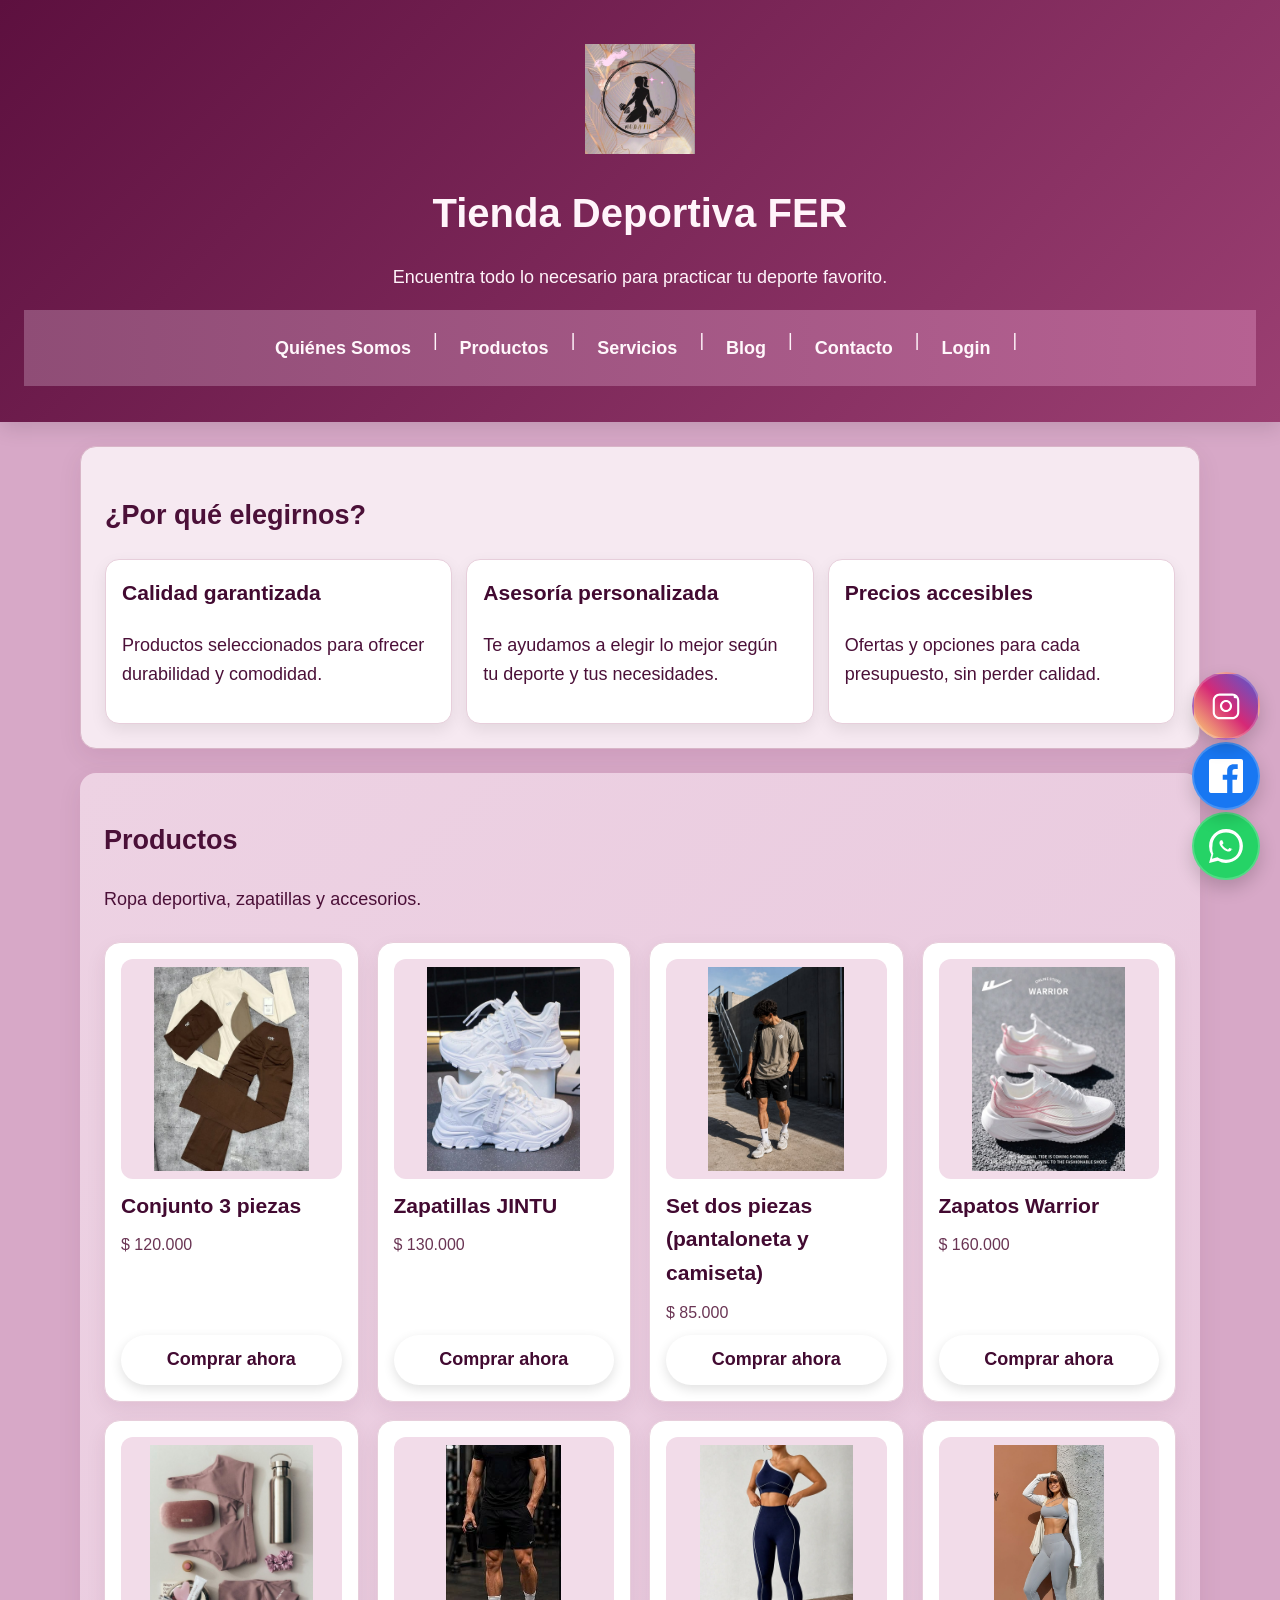
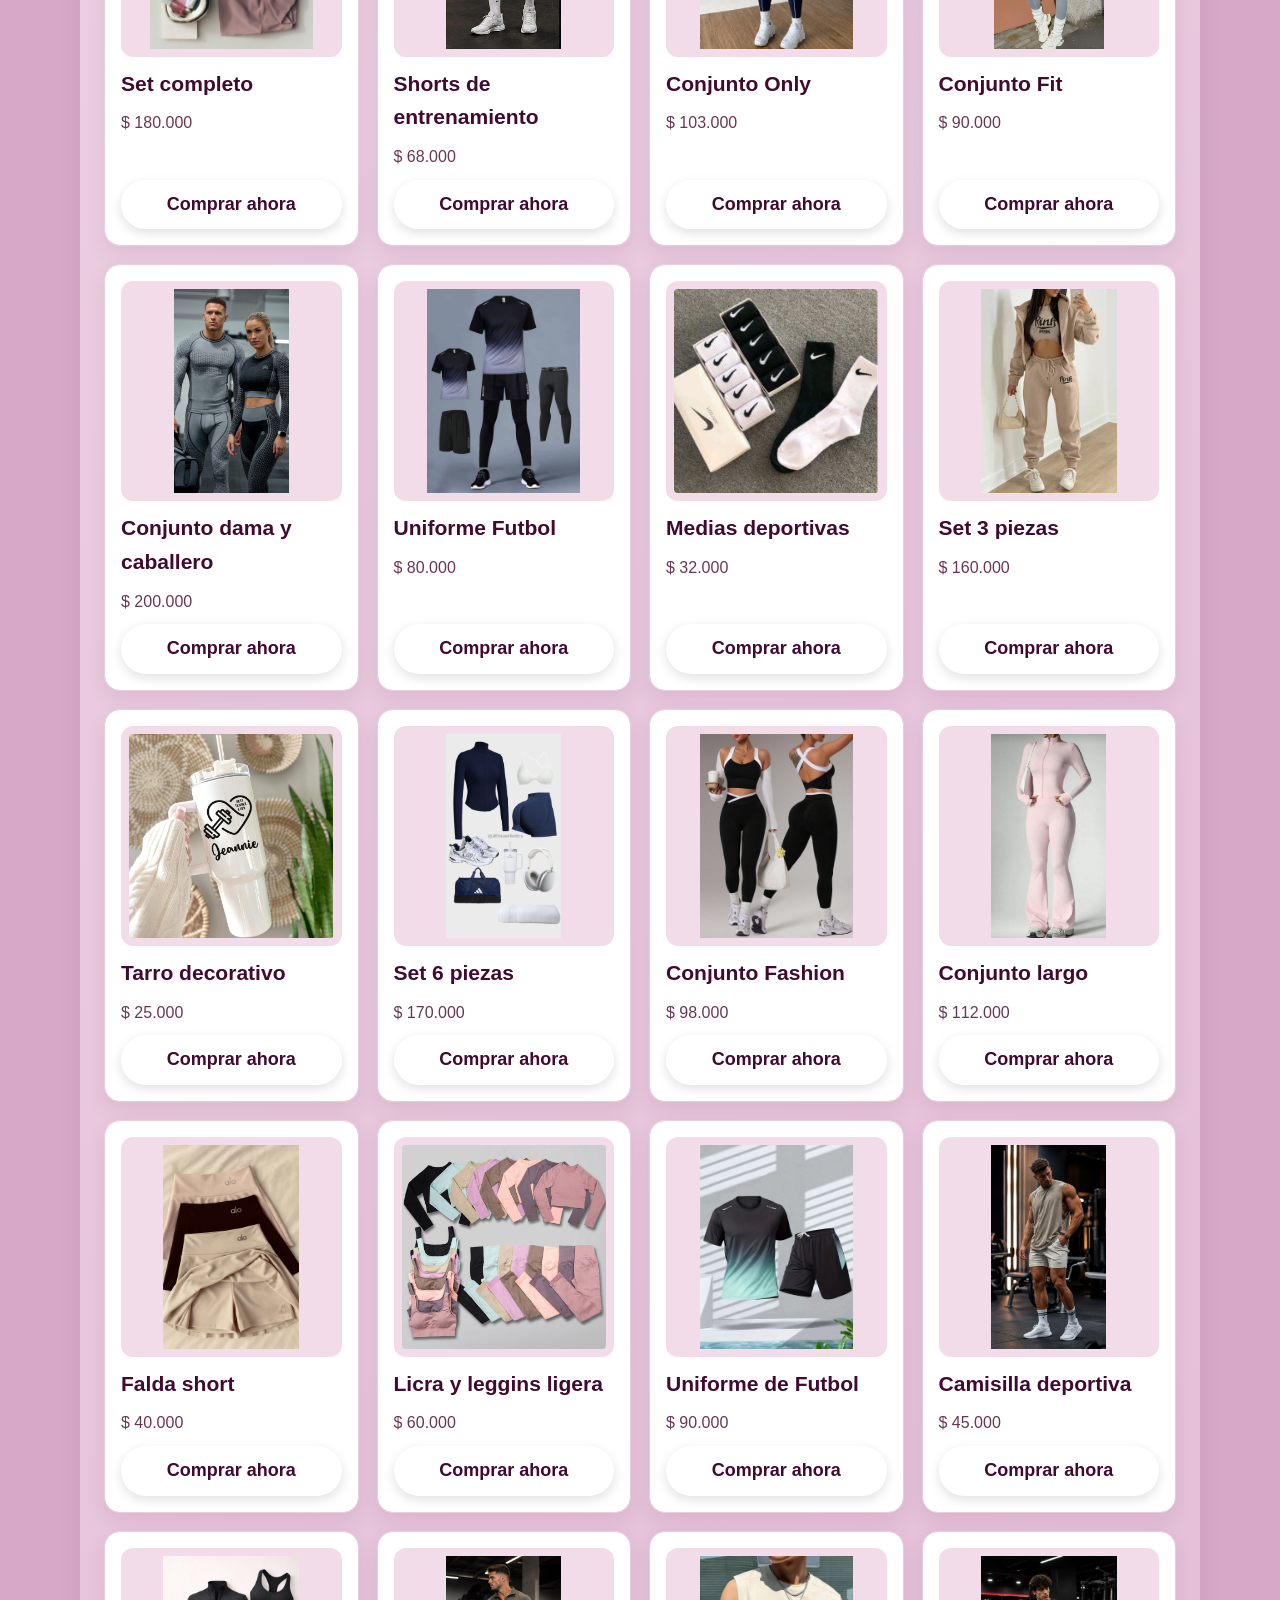
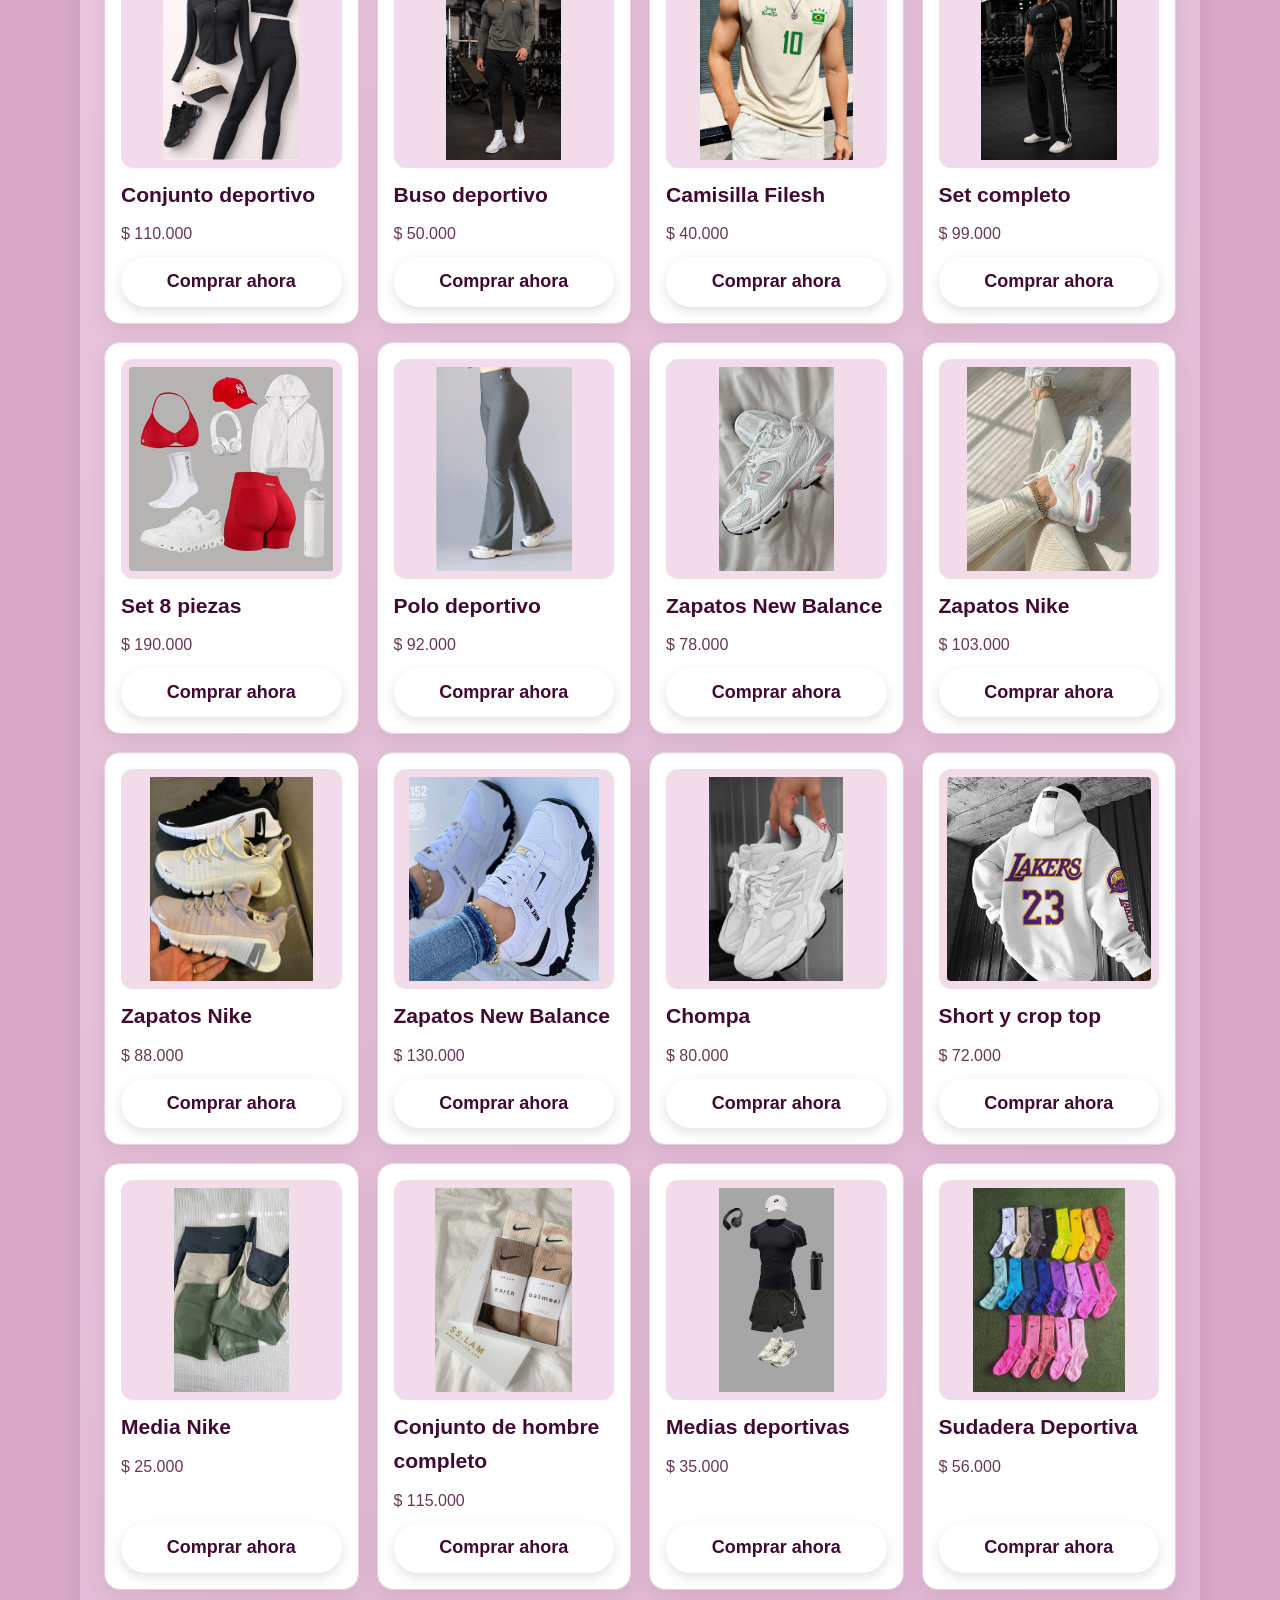
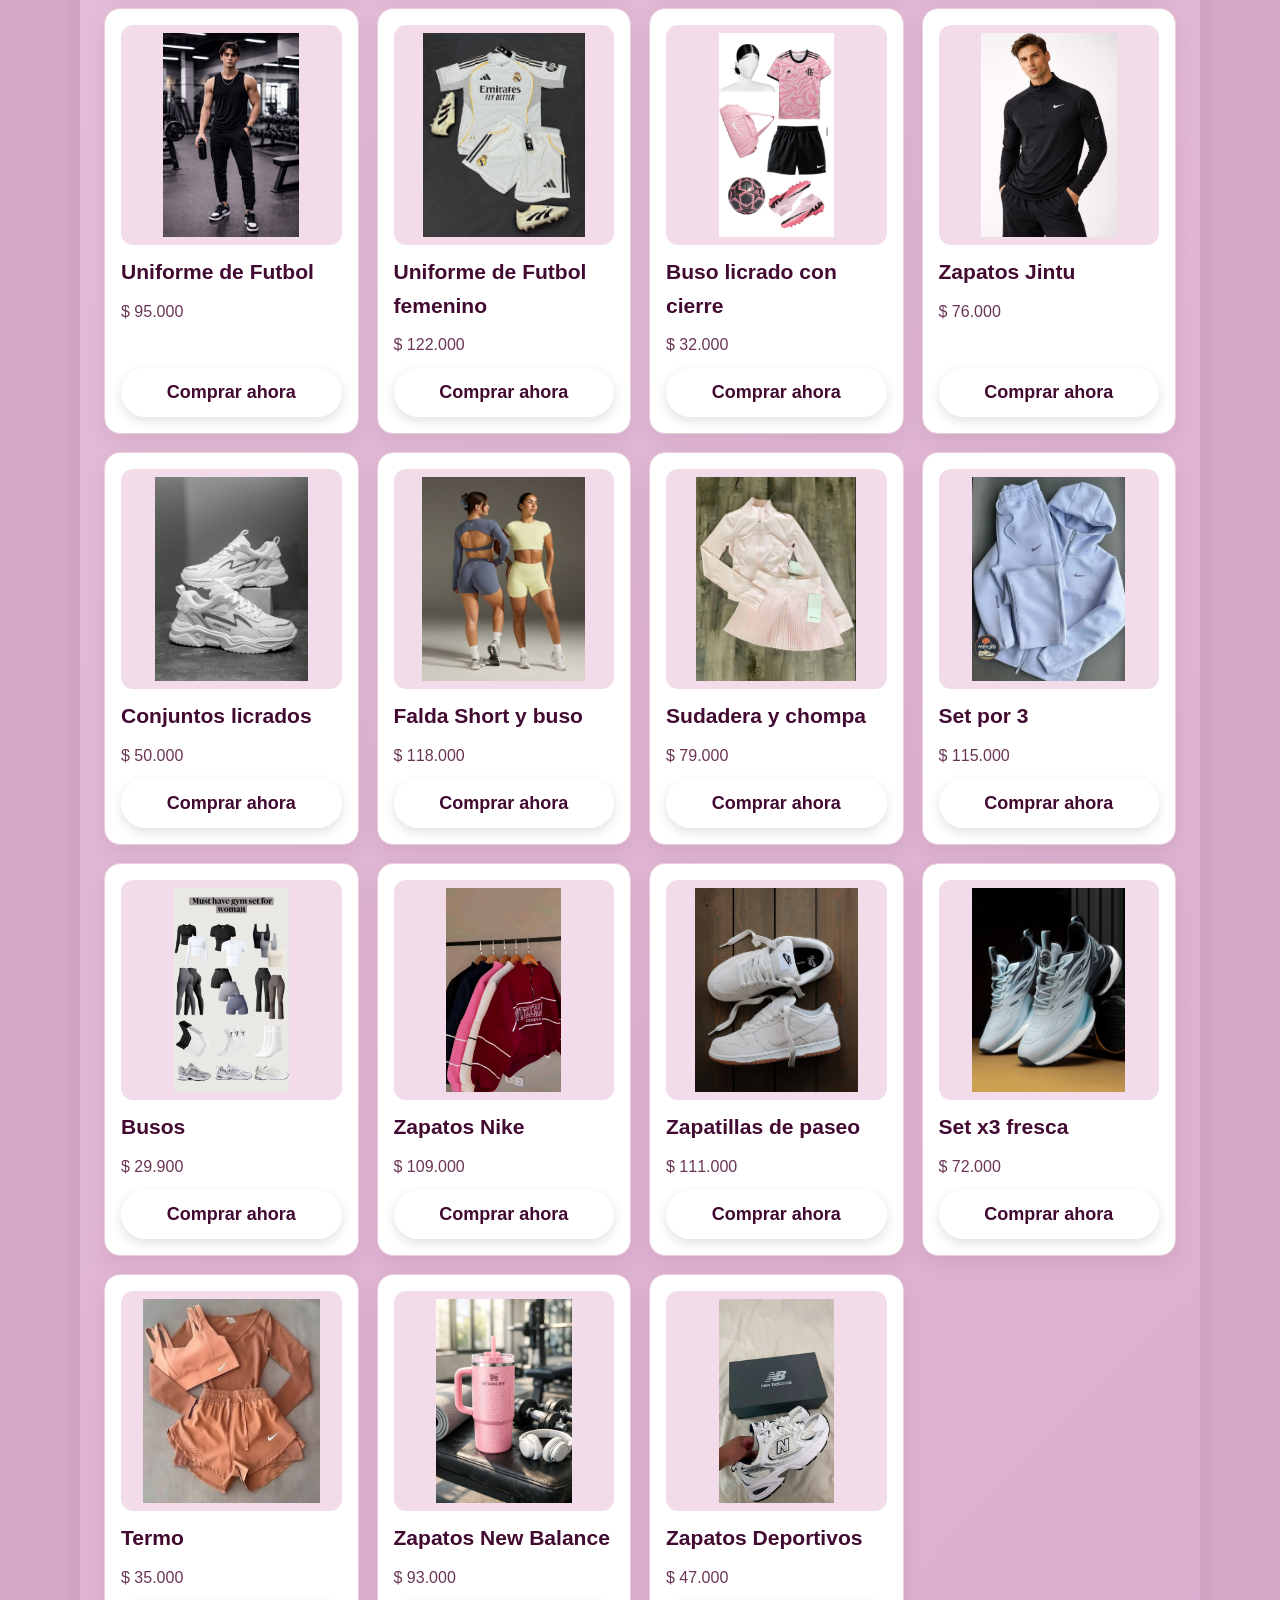
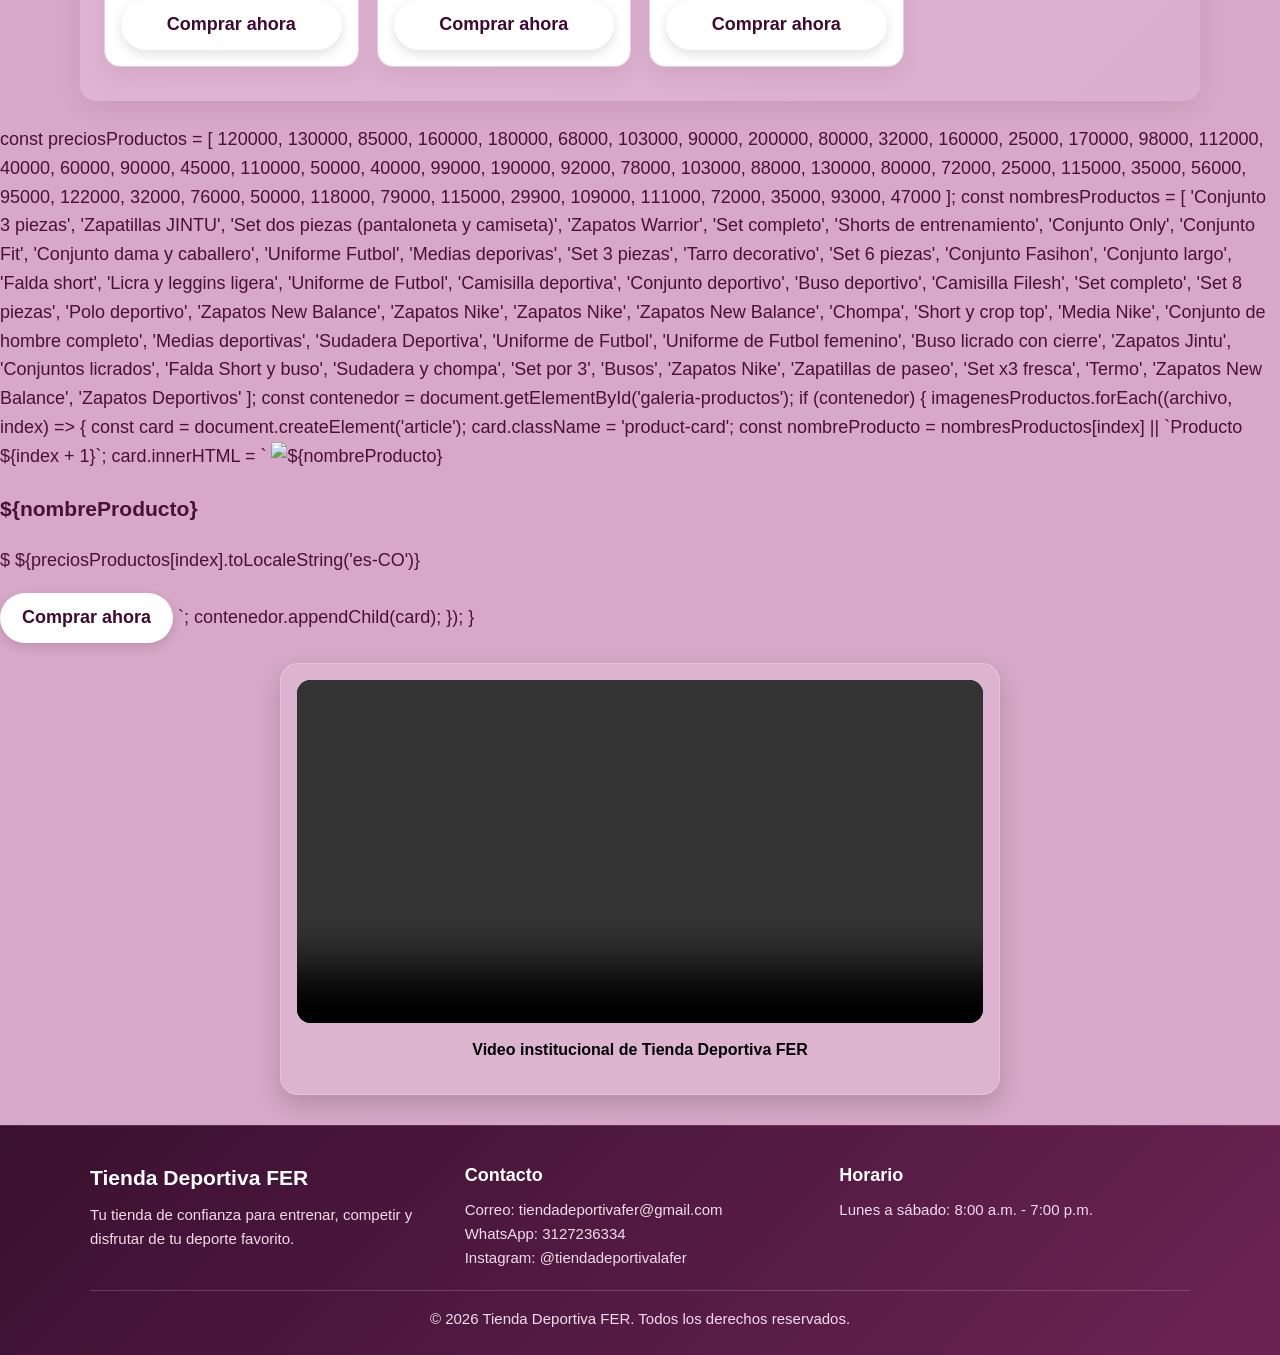
==== index.html @ 34eb8b95 "Update index.html" ====
<!DOCTYPE html>
<html lang="es">

<head>
    <meta charset="UTF-8">
    <meta name="viewport" content="width=device-width, initial-scale=1.0">

    <title>Mi Sitio Web HTML5</title>
<link rel="stylesheet" href="frontend/css/estilos.css">





</head>

<body>


   <header>

<img src="frontend/img/logo.jpeg" alt="Logo Tienda Deportiva FER" class="logo">






    <h1>Tienda Deportiva FER</h1>

    <p>
        Encuentra todo lo necesario para practicar tu deporte favorito.
    </p>


   <nav>

    <a href="quienes-somos.html">Quiénes Somos</a> </li> |
    <a href="productos.html">Productos</a> </li> |
    <a href="servicios.html">Servicios</a> </li>|
    <a href="blog.html">Blog</a></li> |
    <a href="contacto.html">Contacto</a></li> |
    <a href="login.html">Login</a></li> |

   </nav>

   </header>

   <main> 

    

    <section class="benefits-section">
        <h2>¿Por qué elegirnos?</h2>
        <div class="benefits-grid">
            <article class="benefit-card">
                <h3>Calidad garantizada</h3>
                <p>Productos seleccionados para ofrecer durabilidad y comodidad.</p>
            </article>
            <article class="benefit-card">
                <h3>Asesoría personalizada</h3>
                <p>Te ayudamos a elegir lo mejor según tu deporte y tus necesidades.</p>
            </article>
            <article class="benefit-card">
                <h3>Precios accesibles</h3>
                <p>Ofertas y opciones para cada presupuesto, sin perder calidad.</p>
            </article>
        </div>
    </section>
    
    

    <section id="productos">

    <h2>Productos</h2>

    <p>Ropa deportiva, zapatillas y accesorios.</p>
    <div class="galeria-productos" id="galeria-productos"></div>
        <script>
const imagenesProductos = [
    'frontend/img/ima1.jpg',
    'frontend/img/ima2.jpg',
    'frontend/img/ima3.jpg',
    'frontend/img/ima4.jpg',
    'frontend/img/ima5.jpg',
    'frontend/img/ima6.jpg',
    'frontend/img/imag7.jpg',
    'frontend/img/imag8.jpg',
    'frontend/img/imag9.jpg',
    'frontend/img/imag10.jpg',
    'frontend/img/imag11.jpg',
    'frontend/img/imag12.jpg',
    'frontend/img/imag13.jpg',
    'frontend/img/imag14.jpg',
    'frontend/img/Imag15.jpg',
    'frontend/img/imag16.jpg',
    'frontend/img/imag17.jpg',
    'frontend/img/imag18.jpg',
    'frontend/img/imag19.jpg',
    'frontend/img/imag20.jpg',
    'frontend/img/imag21.jpg',
    'frontend/img/imag22.jpg',
    'frontend/img/imag24.jpg',
    'frontend/img/imag25.jpg',
    'frontend/img/imag26.jpg',
    'frontend/img/imag27.jpg',
    'frontend/img/imag28.jpg',
    'frontend/img/imag29.jpg',
    'frontend/img/imag30.jpg',
    'frontend/img/imag31.jpg',
    'frontend/img/imag32.jpg',
    'frontend/img/imag33.jpg',
    'frontend/img/imag34.jpg',
    'frontend/img/imag35.jpg',
    'frontend/img/imag36.jpg',
    'frontend/img/imag37.jpg',
    'frontend/img/imag38.jpg',
    'frontend/img/imag39.jpg',
    'frontend/img/imag40.jpg',
    'frontend/img/imag41.jpg',
    'frontend/img/imag42.jpg',
    'frontend/img/imag43.jpg',
    'frontend/img/imag44.jpg',
    'frontend/img/imag45.jpg',
    'frontend/img/imag46.jpg',
    'frontend/img/imag47.jpg',
    'frontend/img/imag48.jpg',
    'frontend/img/imag49.jpg',
    'frontend/img/imag50.jpg',
    'frontend/img/imag51.jpg',
    'frontend/img/imag52.jpg'
];

const preciosProductos = [
    120000, 130000, 85000, 160000, 180000, 68000,
    103000, 90000, 200000, 80000, 32000, 160000,
    25000, 170000, 98000, 112000, 40000, 60000,
    90000, 45000, 110000, 50000, 40000, 99000,
    190000, 92000, 78000, 103000, 88000, 130000,
    80000, 72000, 25000, 115000, 35000, 56000,
    95000, 122000, 32000, 76000, 50000, 118000,
    79000, 115000, 29900, 109000, 111000, 72000,
    35000, 93000, 47000
];

const nombresProductos = [
    'Conjunto 3 piezas',
    'Zapatillas JINTU',
    'Set dos piezas (pantaloneta y camiseta)',
    'Zapatos Warrior',
    'Set completo',
    'Shorts de entrenamiento',
    'Conjunto Only',
    'Conjunto Fit',
    'Conjunto dama y caballero',
    'Uniforme Futbol',
    'Medias deportivas',
    'Set 3 piezas',
    'Tarro decorativo',
    'Set 6 piezas',
    'Conjunto Fashion',
    'Conjunto largo',
    'Falda short',
    'Licra y leggins ligera',
    'Uniforme de Futbol',
    'Camisilla deportiva',
    'Conjunto deportivo',
    'Buso deportivo',
    'Camisilla Filesh',
    'Set completo',
    'Set 8 piezas',
    'Polo deportivo',
    'Zapatos New Balance',
    'Zapatos Nike',
    'Zapatos Nike',
    'Zapatos New Balance',
    'Chompa',
    'Short y crop top',
    'Media Nike',
    'Conjunto de hombre completo',
    'Medias deportivas',
    'Sudadera Deportiva',
    'Uniforme de Futbol',
    'Uniforme de Futbol femenino',
    'Buso licrado con cierre',
    'Zapatos Jintu',
    'Conjuntos licrados',
    'Falda Short y buso',
    'Sudadera y chompa',
    'Set por 3',
    'Busos',
    'Zapatos Nike',
    'Zapatillas de paseo',
    'Set x3 fresca',
    'Termo',
    'Zapatos New Balance',
    'Zapatos Deportivos'
];

const contenedor = document.getElementById('galeria-productos');

if (contenedor) {
    imagenesProductos.forEach((archivo, index) => {

        const card = document.createElement('article');
        card.className = 'product-card';

        const nombreProducto =
            nombresProductos[index] || `Producto ${index + 1}`;

        card.innerHTML = `
            <img src="${archivo}" alt="${nombreProducto}">
            <h3>${nombreProducto}</h3>
            <p class="precio">
                $ ${preciosProductos[index].toLocaleString('es-CO')}
            </p>
            <a class="btn btn-primary" href="#contacto">
                Comprar ahora
            </a>
        `;

        contenedor.appendChild(card);
    });
}
</script>


</section>





    const preciosProductos = [
        120000, 130000, 85000, 160000, 180000, 68000,
        103000, 90000, 200000, 80000, 32000, 160000,
        25000, 170000, 98000, 112000, 40000, 60000,
        90000, 45000, 110000, 50000, 40000, 99000,
        190000, 92000, 78000, 103000, 88000, 130000,
        80000, 72000, 25000, 115000, 35000, 56000,
        95000, 122000, 32000, 76000, 50000, 118000,
        79000, 115000, 29900, 109000, 111000, 72000,
        35000, 93000, 47000
    ];

    const nombresProductos = [
        'Conjunto 3 piezas',
        'Zapatillas JINTU',
        'Set dos piezas (pantaloneta y camiseta)',
        'Zapatos Warrior',
        'Set completo',
        'Shorts de entrenamiento',
        'Conjunto Only',
        'Conjunto Fit',
        'Conjunto dama y caballero',
        'Uniforme Futbol',
        'Medias deporivas',
        'Set 3 piezas',
        'Tarro decorativo',
        'Set 6 piezas',
        'Conjunto Fasihon',
        'Conjunto largo',
        'Falda short',
        'Licra y leggins ligera',
        'Uniforme de Futbol',
        'Camisilla deportiva',
        'Conjunto deportivo',
        'Buso deportivo',
        'Camisilla Filesh',
        'Set completo',
        'Set 8 piezas',
        'Polo deportivo',
        'Zapatos New Balance',
        'Zapatos Nike',
        'Zapatos Nike',
        'Zapatos New Balance',
        'Chompa',
        'Short y crop top',
        'Media Nike',
        'Conjunto de hombre completo',
        'Medias deportivas',
        'Sudadera Deportiva',
        'Uniforme de Futbol',
        'Uniforme de Futbol femenino',
        'Buso licrado con cierre',
        'Zapatos Jintu',
        'Conjuntos licrados',
        'Falda Short y buso',
        'Sudadera y chompa',
        'Set por 3',
        'Busos',
        'Zapatos Nike',
        'Zapatillas de paseo',
        'Set x3 fresca',
        'Termo',
        'Zapatos New Balance',
        'Zapatos Deportivos'
    ];

    const contenedor = document.getElementById('galeria-productos');

    if (contenedor) {
        imagenesProductos.forEach((archivo, index) => {
            const card = document.createElement('article');
            card.className = 'product-card';
            const nombreProducto = nombresProductos[index] || `Producto ${index + 1}`;

            card.innerHTML = `
                <img src="/frontend/img/${archivo}" alt="${nombreProducto}">
                <h3>${nombreProducto}</h3>
                <p class="precio">$ ${preciosProductos[index].toLocaleString('es-CO')}</p>
                <a class="btn btn-primary" href="#contacto">Comprar ahora</a>
            `;

            contenedor.appendChild(card);
        });
    }
</script>



    <div class="video-container">
        <video controls>
            <source src="/frontend/video.mp4" type="video/mp4">
            Tu navegador no soporta la etiqueta de video.
        </video>
        <p class="video-caption">Video institucional de Tienda Deportiva FER</p>
    </div>



  
</section>

</main>

<footer class="site-footer">
    <div class="footer-content">
        <div>
            <h3>Tienda Deportiva FER</h3>
            <p>Tu tienda de confianza para entrenar, competir y disfrutar de tu deporte favorito.</p>
        </div>
        <div>
            <h4>Contacto</h4>
            <ul>
                <li>Correo: tiendadeportivafer@gmail.com</li>
                <li>WhatsApp: 3127236334</li>
                <li>Instagram: @tiendadeportivalafer</li>
            </ul>
        </div>
        <div>
            <h4>Horario</h4>
            <p>Lunes a sábado: 8:00 a.m. - 7:00 p.m.</p>
        </div>
    </div>
    <div class="footer-bottom">
        <p>© 2026 Tienda Deportiva FER. Todos los derechos reservados.</p>
    </div>
</footer>
<a href="https://wa.me/573127236334" class="whatsapp" target="_blank">
    <img src="/frontend/img/whatsapp.svg" alt="WhatsApp" class="social-icon">
</a>

<a href="https://www.facebook.com/TiendaDeportivaFER" class="facebook" target="_blank">
    <img src="/frontend/img/facebook.svg" alt="Facebook" class="social-icon">
</a>
<a href="https://www.instagram.com/tiendadeportivalafer" class="instagram" target="_blank">
    <img src="/frontend/img/instagram.svg" alt="Instagram" class="social-icon">
</a>
<script src="fernanda.js"></script>
<script src="https://cdn.jsdelivr.net/npm/bootstrap@5.3.8/dist/js/bootstrap.bundle.min.js"></script>
</body>
</html>
---- frontend/css/estilos.css ----
/* Diseño general de la página */

* {
    box-sizing: border-box;
}

body{
    margin:0;
    font-family:"Segoe UI", Tahoma, Geneva, Verdana, sans-serif;
    font-size:18px;
    line-height:1.6;
    background:#d7a8c7;
    color:#4b1038;
}

/* Formularios de acceso y registro */
.container {
    width: min(100% - 32px, 760px);
    margin: 48px auto;
    padding: 32px;
    background: #fff7fb;
    border: 1px solid #e7cedb;
    border-radius: 16px;
    box-shadow: 0 12px 28px rgba(76, 16, 56, 0.14);
}

.container h1 {
    margin: 0 0 24px;
    color: #5d103f;
    text-align: center;
}

.form-row {
    display: grid;
    grid-template-columns: repeat(2, minmax(0, 1fr));
    gap: 20px;
}

.form-group {
    display: flex;
    flex-direction: column;
    gap: 6px;
    margin-bottom: 18px;
}

.form-group label,
.container form > label {
    color: #5d103f;
    font-weight: 600;
}

.form-group input,
.form-group select,
.container form > input {
    width: 100%;
    padding: 11px 13px;
    border: 1px solid #c994b4;
    border-radius: 8px;
    background: #fff;
    color: #4b1038;
    font: inherit;
}

.form-group input:focus,
.form-group select:focus,
.container form > input:focus {
    outline: 3px solid rgba(155, 63, 114, 0.2);
    border-color: #9b3f72;
}

.container button {
    width: 100%;
    margin-top: 4px;
    padding: 12px 18px;
    border: 0;
    border-radius: 8px;
    background: #5d103f;
    color: #fff;
    font: inherit;
    font-weight: 700;
    cursor: pointer;
    transition: background 0.2s ease, transform 0.2s ease;
}

.container button:hover {
    background: #9b3f72;
    transform: translateY(-1px);
}

.container p {
    margin: 18px 0 0;
    text-align: center;
}

.container a {
    color: #7b2857;
    font-weight: 600;
}

.auth-options {
    display: flex;
    align-items: center;
    gap: 8px;
    margin: 4px 0 18px;
}

.auth-options input {
    accent-color: #5d103f;
}

@media (max-width: 600px) {
    .container {
        margin: 24px auto;
        padding: 24px 18px;
    }

    .form-row {
        grid-template-columns: 1fr;
        gap: 0;
    }
}


/* Encabezado principal */

header{
    background:linear-gradient(135deg, #5d103f, #9b3f72);
    color:#fff4fa;
    text-align:center;
    padding:44px 24px 36px;
    box-shadow:0 6px 20px rgba(0,0,0,0.12);
}

.logo {
    width: 110px;
    height: auto;
    display: block;
    margin: 0 auto 15px;
}


/* Título */

header h1{

    font-size:40px;
    margin-bottom:10px;

}


/* Menú de navegación */

nav{
    background:linear-gradient(90deg, #8f4d76, #b66192);
    padding:16px 24px;
    display:flex;
    justify-content:center;
    flex-wrap:wrap;
    gap:10px;
}

nav a{
    color:#fff7fb;
    text-decoration:none;
    padding:8px 12px;
    border-radius:999px;
    font-size:18px;
    font-weight:600;
    transition:background 0.2s ease, color 0.2s ease;
}

nav a:hover{
    background:rgba(255,255,255,0.16);
    color:#ffdce9;
}

/* Galería de productos */
.galeria-productos {
    display: grid;
    grid-template-columns: repeat(auto-fit, minmax(220px, 1fr));
    gap: 18px;
    padding: 10px 0;
}

.productos-carousel-section {
    padding: 10px 0 0;
}

.carousel-controls {
    display: flex;
    align-items: center;
    gap: 12px;
}

.carousel-viewport {
    overflow: hidden;
    flex: 1;
    border-radius: 16px;
}

.carousel-track {
    display: flex;
    transition: transform 0.4s ease;
}

.carousel-btn {
    border: none;
    background: linear-gradient(135deg, #5d103f, #9b3f72);
    color: #fff;
    width: 44px;
    height: 44px;
    border-radius: 50%;
    font-size: 22px;
    cursor: pointer;
    box-shadow: 0 6px 16px rgba(0, 0, 0, 0.12);
}

.carousel-btn:hover {
    transform: scale(1.03);
}

.carousel-dots {
    display: flex;
    justify-content: center;
    gap: 8px;
    margin-top: 12px;
}

.dot {
    width: 11px;
    height: 11px;
    border-radius: 50%;
    background: #d2a4bf;
    border: none;
    cursor: pointer;
    padding: 0;
}

.dot.active {
    background: #5d103f;
}

.product-card {
    background: #fff;
    border: 1px solid #e7cedb;
    border-radius: 16px;
    padding: 16px;
    box-shadow: 0 8px 20px rgba(76, 16, 56, 0.08);
    display: flex;
    flex-direction: column;
    gap: 10px;
    min-width: 100%;
}

.product-card img {
    width: 100%;
    height: 220px;
    object-fit: contain;
    object-position: center;
    border-radius: 12px;
    background-color: #f2dce9;
    padding: 8px;
}

.product-card h3 {
    margin: 0;
    color: #420a31;
}

.product-card p {
    margin: 0;
    color: #6a3554;
    font-size: 16px;
}

.product-card .btn {
    width: 100%;
    margin-top: auto;
}

.map-section {
    text-align: center;
    padding-top: 8px;
}

.map-wrapper {
    width: 100%;
    max-width: 780px;
    margin: 16px auto 0;
    border-radius: 16px;
    overflow: hidden;
    box-shadow: 0 8px 24px rgba(76, 16, 56, 0.12);
}

.map-frame {
    width: 100%;
    height: 360px;
    border: 0;
    display: block;
}

@media (max-width: 768px) {
    .map-frame {
        height: 280px;
    }
}

/* Secciones */

section{
    background:linear-gradient(135deg, #edd2e3, #dcaecf);
    color:#4b1038;
    margin:24px auto;
    padding:24px;
    border-radius:16px;
    box-shadow:0 8px 24px rgba(76,16,56,0.08);
    max-width:1120px;
}

.hero {
    display: grid;
    grid-template-columns: 1.2fr 0.8fr;
    gap: 20px;
    align-items: center;
    background: linear-gradient(135deg, #5b103d, #a43f74);
    color: #fff;
    padding: 32px;
    border-radius: 20px;
    box-shadow: 0 12px 30px rgba(0,0,0,0.16);
}

.hero-content h2 {
    color: #fff;
    margin-top: 0;
    font-size: 32px;
}

.hero-badge {
    display: inline-block;
    background: rgba(255,255,255,0.2);
    padding: 6px 12px;
    border-radius: 999px;
    font-size: 14px;
    margin-bottom: 8px;
}

.hero-actions {
    display: flex;
    gap: 12px;
    flex-wrap: wrap;
    margin-top: 16px;
}

.btn {
    display: inline-flex;
    align-items: center;
    justify-content: center;
    gap: 10px;
    padding: 14px 22px;
    min-width: 170px;
    border-radius: 999px;
    text-decoration: none;
    font-weight: bold;
    font-size: 18px;
    line-height: 1.2;
    box-shadow: 0 4px 12px rgba(0,0,0,0.12);
    transition: transform 0.2s ease, box-shadow 0.2s ease;
}

.btn:hover {
    transform: translateY(-2px);
    box-shadow: 0 6px 16px rgba(0,0,0,0.16);
}

.btn-icon {
    display: inline-flex;
    align-items: center;
    justify-content: center;
}

.btn-primary {
    background: #fff;
    color: #420a31;
}

.btn-secondary {
    background: transparent;
    color: #fff;
    border: 1px solid #fff;
}

.hero-panel {
    background: rgba(255,255,255,0.14);
    border-radius: 16px;
    padding: 14px;
    backdrop-filter: blur(4px);
}

.hero-panel img {
    width: 100%;
    height: 220px;
    object-fit: cover;
    border-radius: 12px;
}

.hero-panel-info {
    margin-top: 10px;
}

.benefits-section {
    background: #f6e9f1;
    border: 1px solid #d8b5c7;
}

.benefits-grid {
    display: grid;
    grid-template-columns: repeat(auto-fit, minmax(200px, 1fr));
    gap: 14px;
    margin-top: 14px;
}

.benefit-card {
    background: #fff;
    padding: 16px;
    border-radius: 14px;
    box-shadow: 0 6px 16px rgba(0,0,0,0.08);
    border: 1px solid #e7cedb;
}

.benefit-card h3 {
    margin-top: 0;
    color: #420a31;
}

.paginas-individuales {
    background: #f5e7ef;
    border: 1px solid #d9b8cc;
}

.paginas-grid {
    display: grid;
    grid-template-columns: repeat(auto-fit, minmax(180px, 1fr));
    gap: 14px;
    margin-top: 16px;
}

.page-card {
    display: block;
    padding: 16px;
    text-align: center;
    background: linear-gradient(135deg, #420a31, #6f144d);
    color: #ffffff;
    text-decoration: none;
    border-radius: 12px;
    font-weight: bold;
    box-shadow: 0 6px 14px rgba(0,0,0,0.12);
    transition: transform 0.2s ease, box-shadow 0.2s ease;
}

.page-card:hover {
    background: linear-gradient(135deg, #5f0f3f, #8a235e);
    transform: translateY(-2px);
    box-shadow: 0 8px 18px rgba(0,0,0,0.16);
}

section#blog p {
    text-align: center;
    white-space: pre-wrap;
}

.video-container {
    width: 100%;
    max-width: 720px;
    margin: 20px auto 0;
    padding: 16px;
    background: rgba(255, 255, 255, 0.14);
    border: 1px solid rgba(255, 255, 255, 0.2);
    border-radius: 18px;
    box-shadow: 0 10px 24px rgba(0, 0, 0, 0.16);
}

.video-container video {
    width: 100%;
    max-height: 420px;
    height: auto;
    display: block;
    border-radius: 14px;
    background-color: #000;
    object-fit: contain;
}

.video-caption {
    margin-top: 14px;
    color: #010306;
    font-size: 16px;
    text-align: center;
    font-weight: 600;
}

h2{

    color:#4b1038;

}

.site-footer {
    background: linear-gradient(135deg, #3a1030, #6b2454);
    color: #f5e7ef;
    padding: 36px 24px 24px;
    margin-top: 30px;
    box-shadow: inset 0 1px 0 rgba(255,255,255,0.12);
}

.footer-content {
    max-width: 1100px;
    margin: 0 auto;
    display: grid;
    grid-template-columns: repeat(auto-fit, minmax(220px, 1fr));
    gap: 24px;
}

.site-footer h3,
.site-footer h4 {
    margin: 0 0 8px;
    color: #ffffff;
}

.site-footer p,
.site-footer li {
    margin: 0;
    font-size: 15px;
    line-height: 1.6;
    color: #f3dce8;
}

.site-footer ul {
    list-style: none;
    padding: 0;
    margin: 0;
}

.footer-bottom {
    max-width: 1100px;
    margin: 20px auto 0;
    padding-top: 16px;
    border-top: 1px solid rgba(255, 255, 255, 0.18);
    text-align: center;
    font-size: 14px;
}
.whatsapp,
.facebook,
.instagram {
    position: fixed;
    right: 20px;
    width: 68px;
    height: 68px;
    border-radius: 50%;
    color: white;
    font-size: 32px;
    display: flex;
    justify-content: center;
    align-items: center;
    text-decoration: none;
    box-shadow: 0 8px 18px rgba(0, 0, 0, 0.18);
    border: 2px solid rgba(255,255,255,0.2);
}

/* WhatsApp */
.whatsapp {
    bottom: 20px;
    background-color: #25D366;
}

/* Facebook */
.facebook {
    bottom: 90px;
    background-color: #1877F2;
}

/* Instagram */
.instagram {
    bottom: 160px;
    background: linear-gradient(45deg, #feda75, #d62976, #4f5bd5);
}

.social-icon {
    width: 34px;
    height: 34px;
    object-fit: contain;
}

.whatsapp:hover,
.facebook:hover,
.instagram:hover {
    transform: scale(1.1);
}
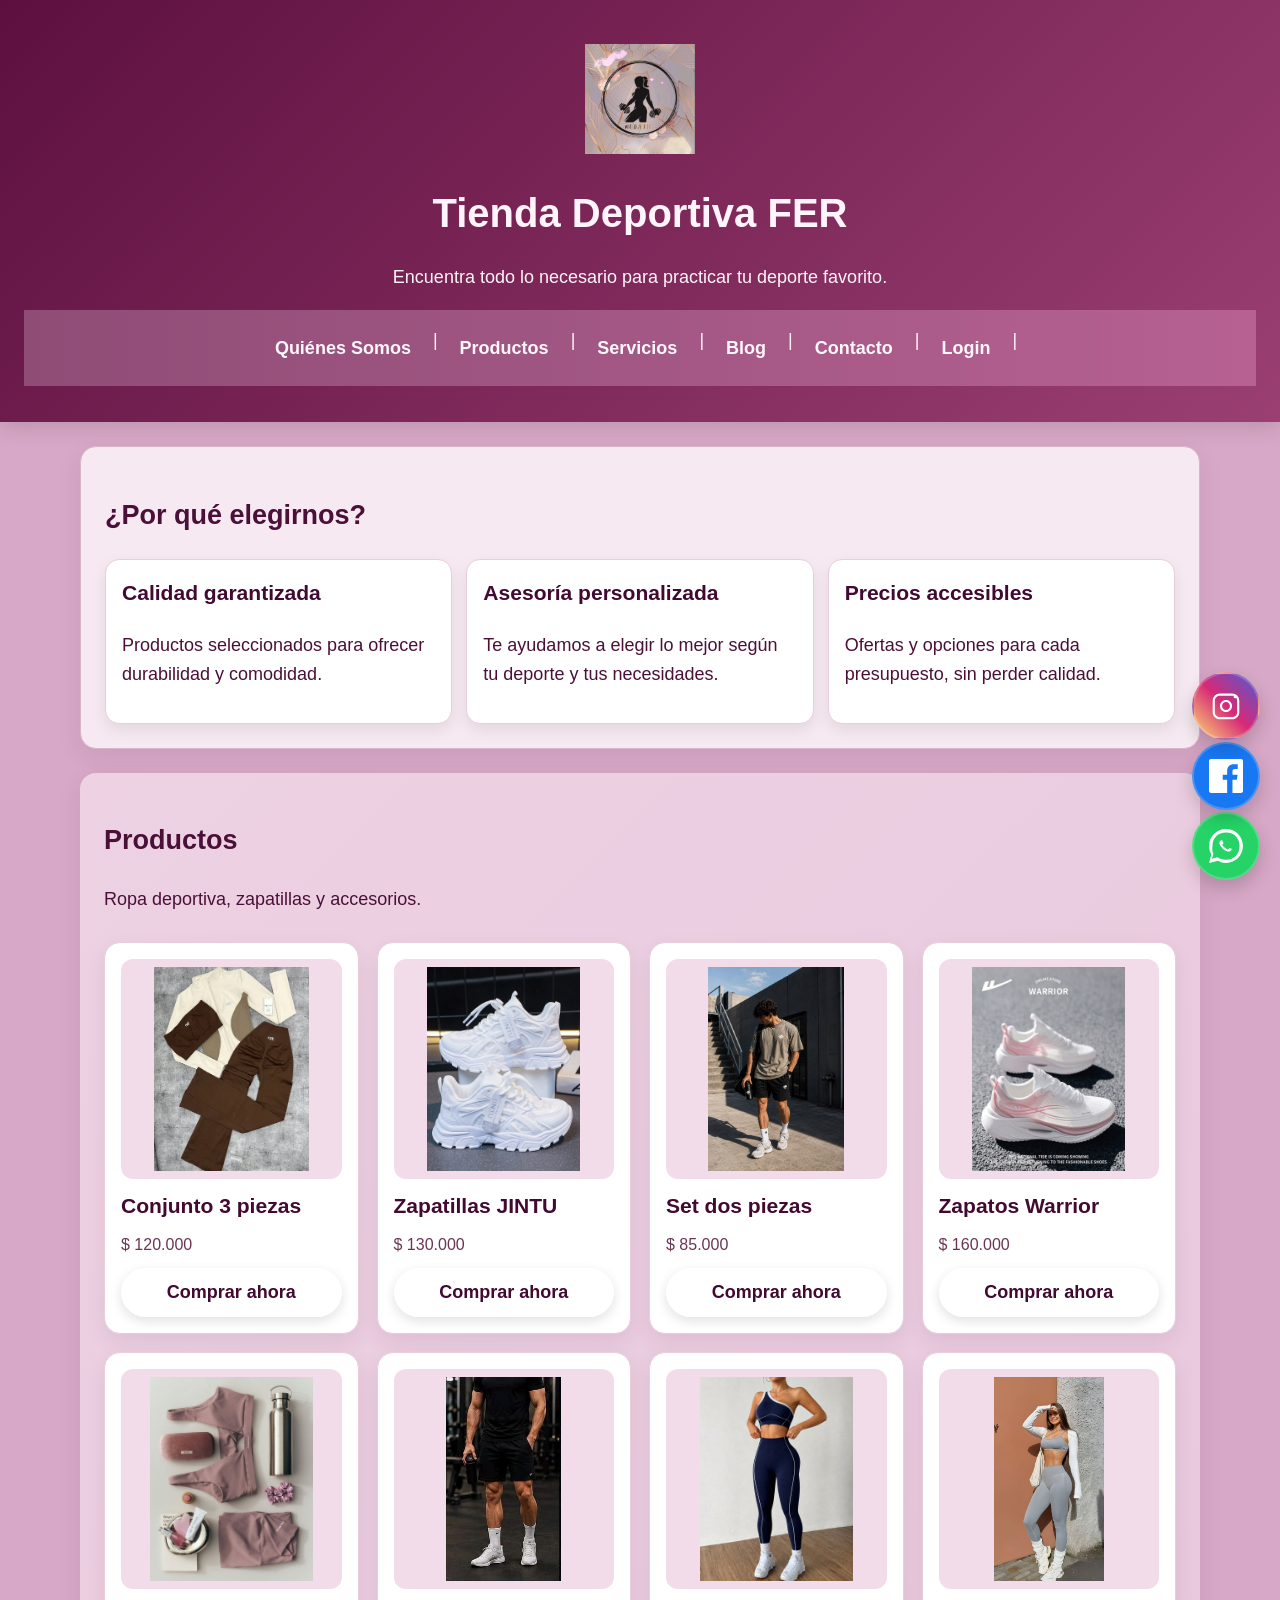
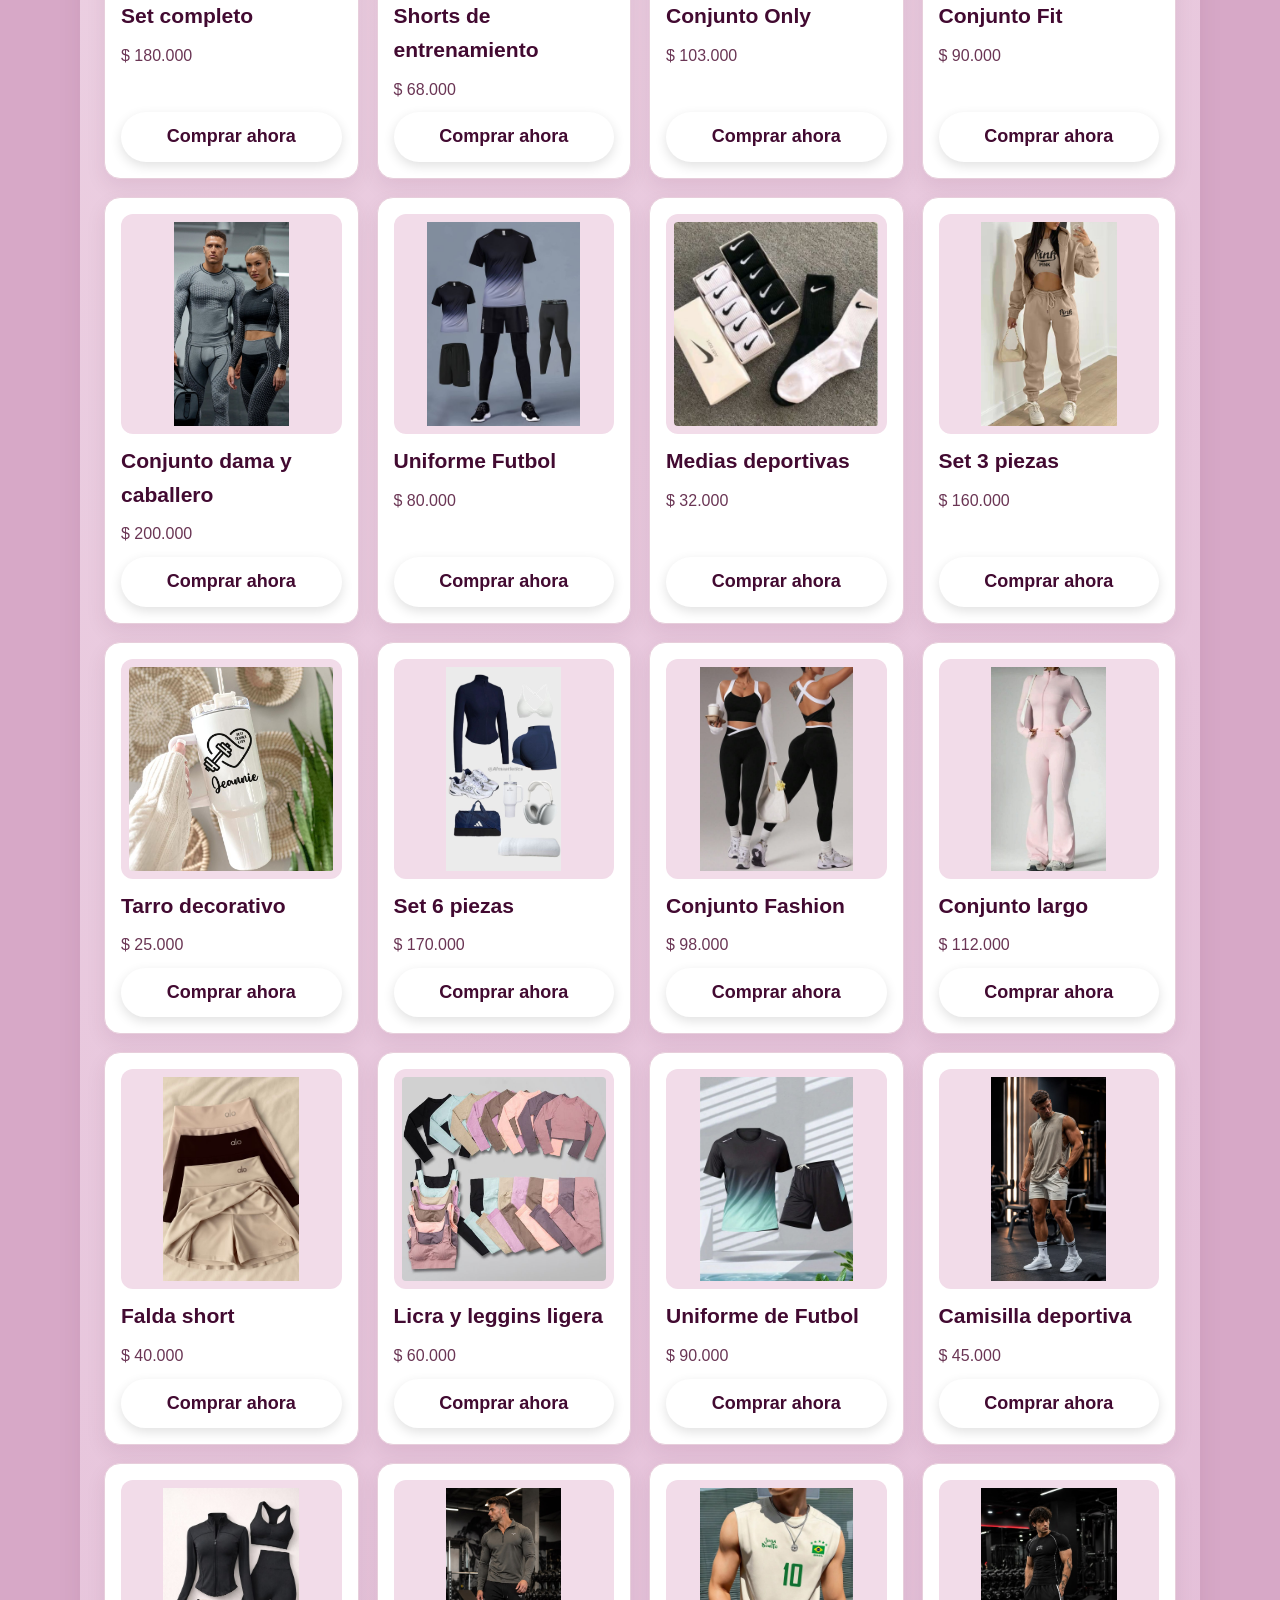
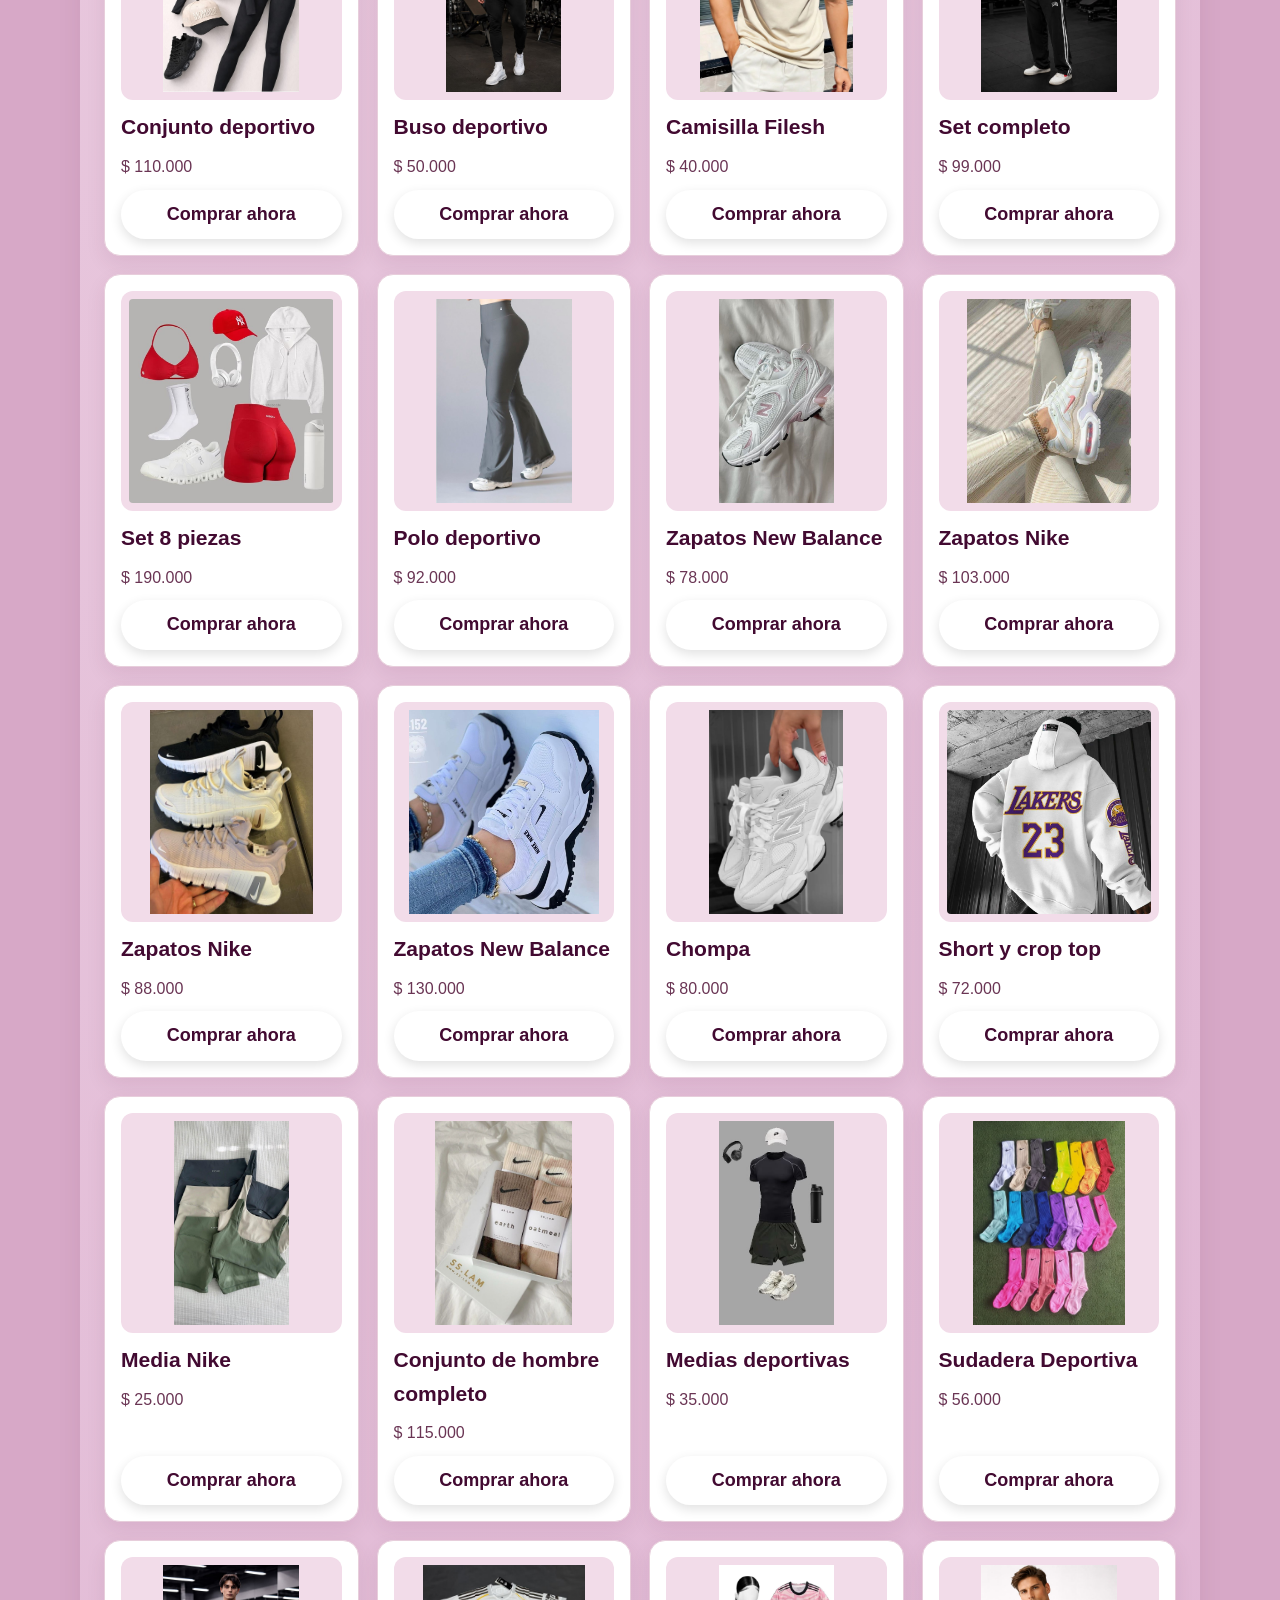
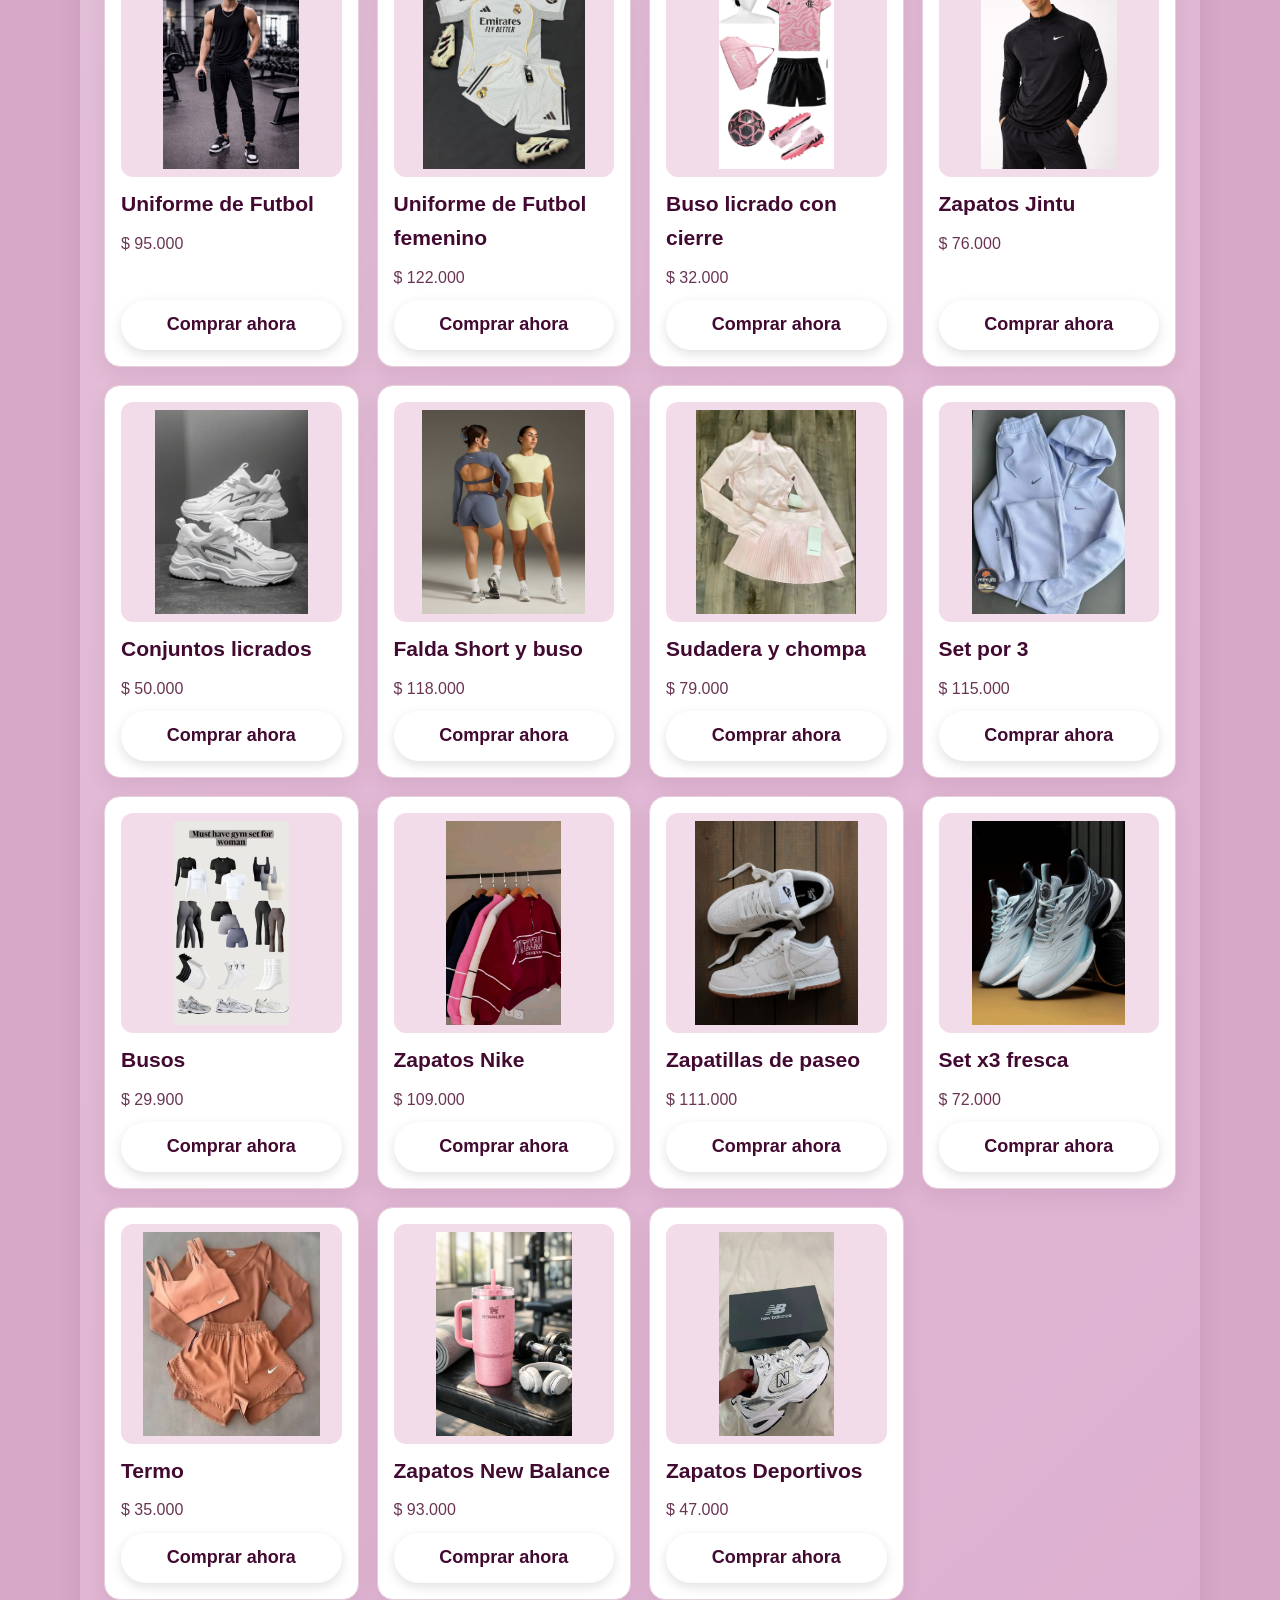
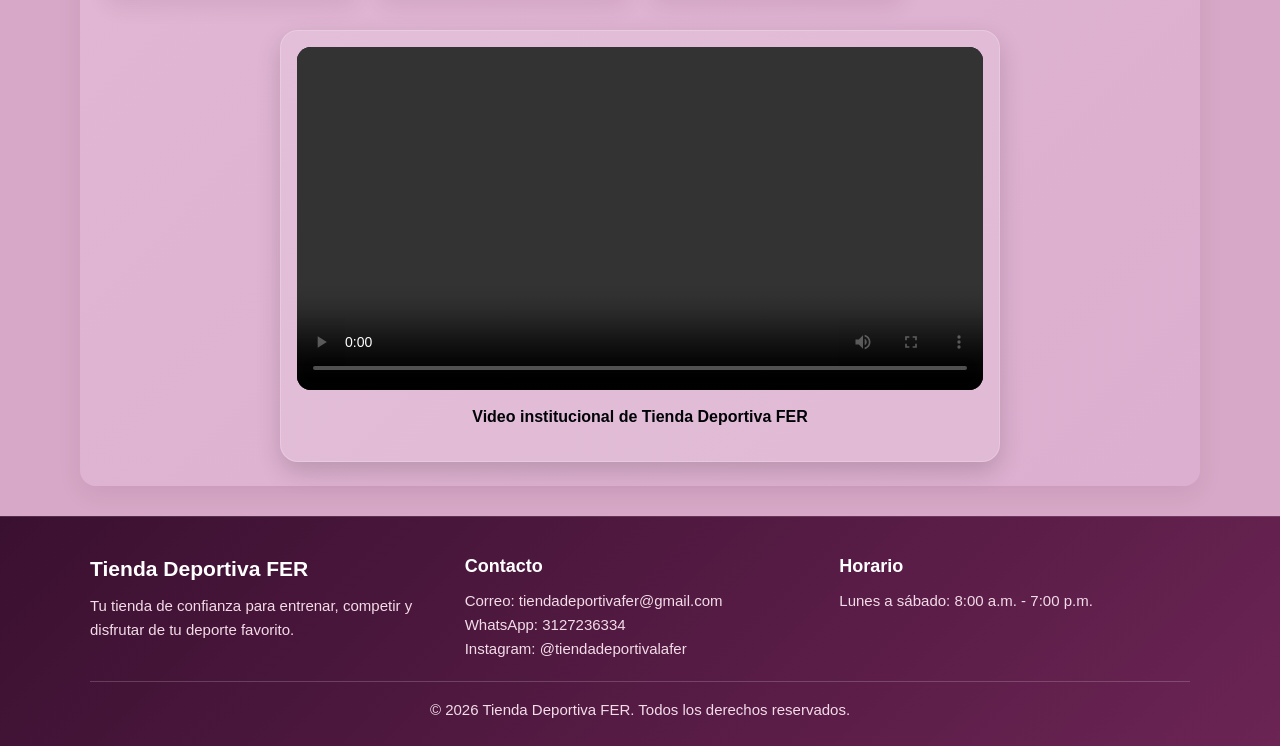
==== commit e4b3d483: "Update index.html" ====
--- a/index.html
+++ b/index.html
@@ -76,6 +76,7 @@
 
     <p>Ropa deportiva, zapatillas y accesorios.</p>
     <div class="galeria-productos" id="galeria-productos"></div>
+
         <script>
 const imagenesProductos = [
     'frontend/img/ima1.jpg',
@@ -146,7 +147,7 @@
 const nombresProductos = [
     'Conjunto 3 piezas',
     'Zapatillas JINTU',
-    'Set dos piezas (pantaloneta y camiseta)',
+    'Set dos piezas',
     'Zapatos Warrior',
     'Set completo',
     'Shorts de entrenamiento',
@@ -225,100 +226,6 @@
 </script>
 
 
-</section>
-
-
-
-
-
-    const preciosProductos = [
-        120000, 130000, 85000, 160000, 180000, 68000,
-        103000, 90000, 200000, 80000, 32000, 160000,
-        25000, 170000, 98000, 112000, 40000, 60000,
-        90000, 45000, 110000, 50000, 40000, 99000,
-        190000, 92000, 78000, 103000, 88000, 130000,
-        80000, 72000, 25000, 115000, 35000, 56000,
-        95000, 122000, 32000, 76000, 50000, 118000,
-        79000, 115000, 29900, 109000, 111000, 72000,
-        35000, 93000, 47000
-    ];
-
-    const nombresProductos = [
-        'Conjunto 3 piezas',
-        'Zapatillas JINTU',
-        'Set dos piezas (pantaloneta y camiseta)',
-        'Zapatos Warrior',
-        'Set completo',
-        'Shorts de entrenamiento',
-        'Conjunto Only',
-        'Conjunto Fit',
-        'Conjunto dama y caballero',
-        'Uniforme Futbol',
-        'Medias deporivas',
-        'Set 3 piezas',
-        'Tarro decorativo',
-        'Set 6 piezas',
-        'Conjunto Fasihon',
-        'Conjunto largo',
-        'Falda short',
-        'Licra y leggins ligera',
-        'Uniforme de Futbol',
-        'Camisilla deportiva',
-        'Conjunto deportivo',
-        'Buso deportivo',
-        'Camisilla Filesh',
-        'Set completo',
-        'Set 8 piezas',
-        'Polo deportivo',
-        'Zapatos New Balance',
-        'Zapatos Nike',
-        'Zapatos Nike',
-        'Zapatos New Balance',
-        'Chompa',
-        'Short y crop top',
-        'Media Nike',
-        'Conjunto de hombre completo',
-        'Medias deportivas',
-        'Sudadera Deportiva',
-        'Uniforme de Futbol',
-        'Uniforme de Futbol femenino',
-        'Buso licrado con cierre',
-        'Zapatos Jintu',
-        'Conjuntos licrados',
-        'Falda Short y buso',
-        'Sudadera y chompa',
-        'Set por 3',
-        'Busos',
-        'Zapatos Nike',
-        'Zapatillas de paseo',
-        'Set x3 fresca',
-        'Termo',
-        'Zapatos New Balance',
-        'Zapatos Deportivos'
-    ];
-
-    const contenedor = document.getElementById('galeria-productos');
-
-    if (contenedor) {
-        imagenesProductos.forEach((archivo, index) => {
-            const card = document.createElement('article');
-            card.className = 'product-card';
-            const nombreProducto = nombresProductos[index] || `Producto ${index + 1}`;
-
-            card.innerHTML = `
-                <img src="/frontend/img/${archivo}" alt="${nombreProducto}">
-                <h3>${nombreProducto}</h3>
-                <p class="precio">$ ${preciosProductos[index].toLocaleString('es-CO')}</p>
-                <a class="btn btn-primary" href="#contacto">Comprar ahora</a>
-            `;
-
-            contenedor.appendChild(card);
-        });
-    }
-</script>
-
-
-
     <div class="video-container">
         <video controls>
             <source src="/frontend/video.mp4" type="video/mp4">
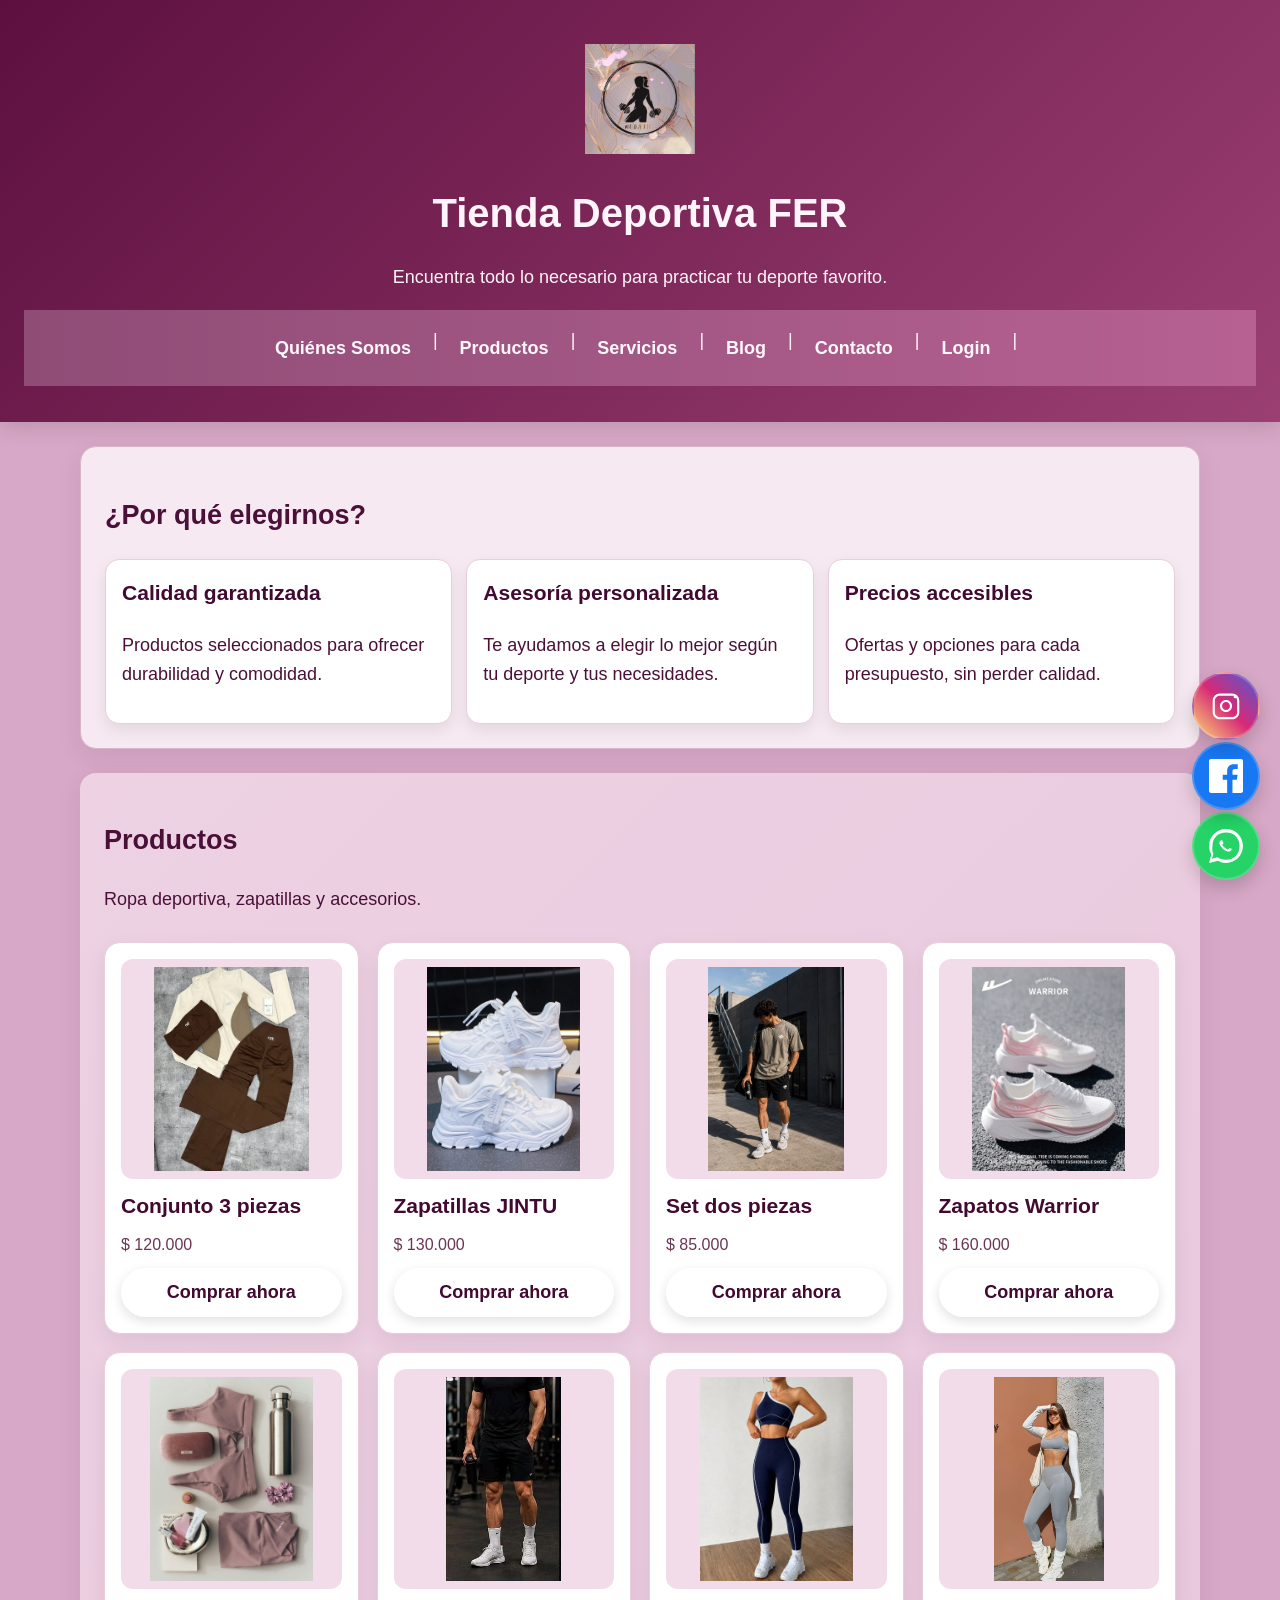
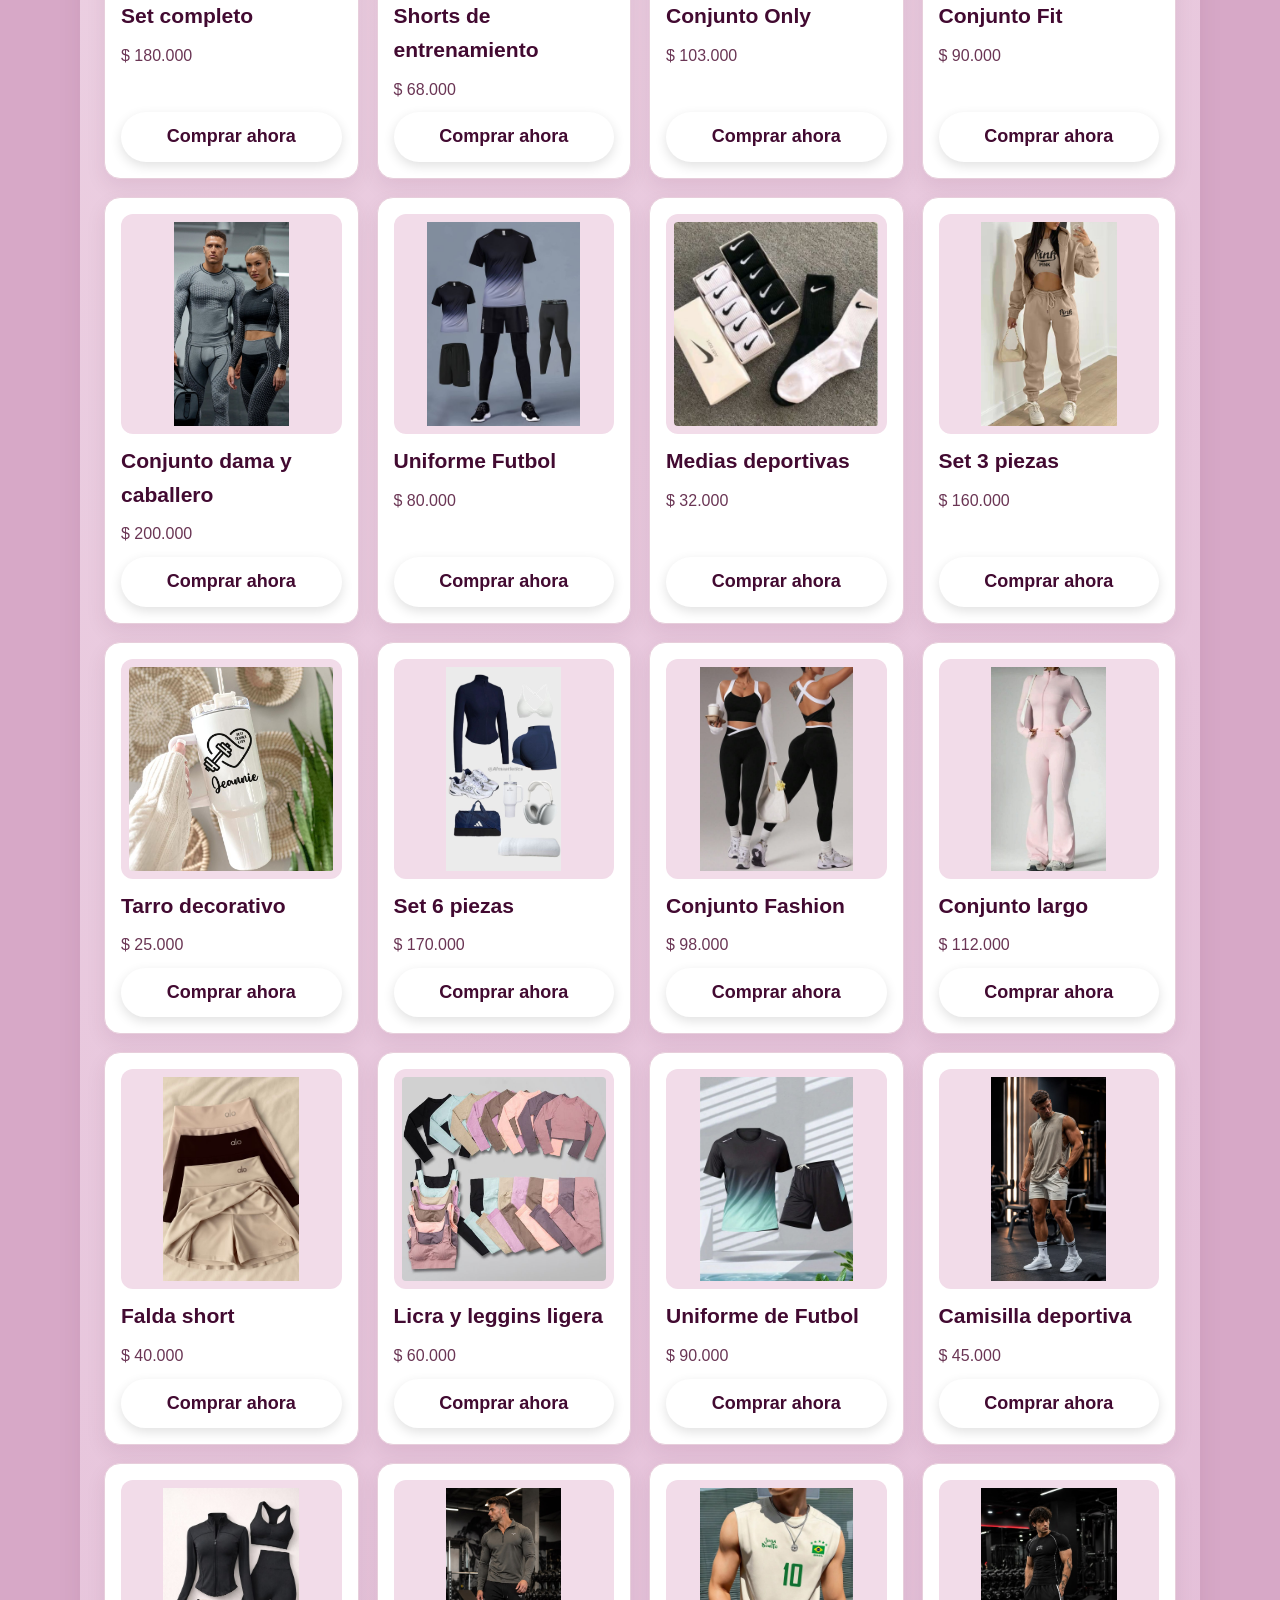
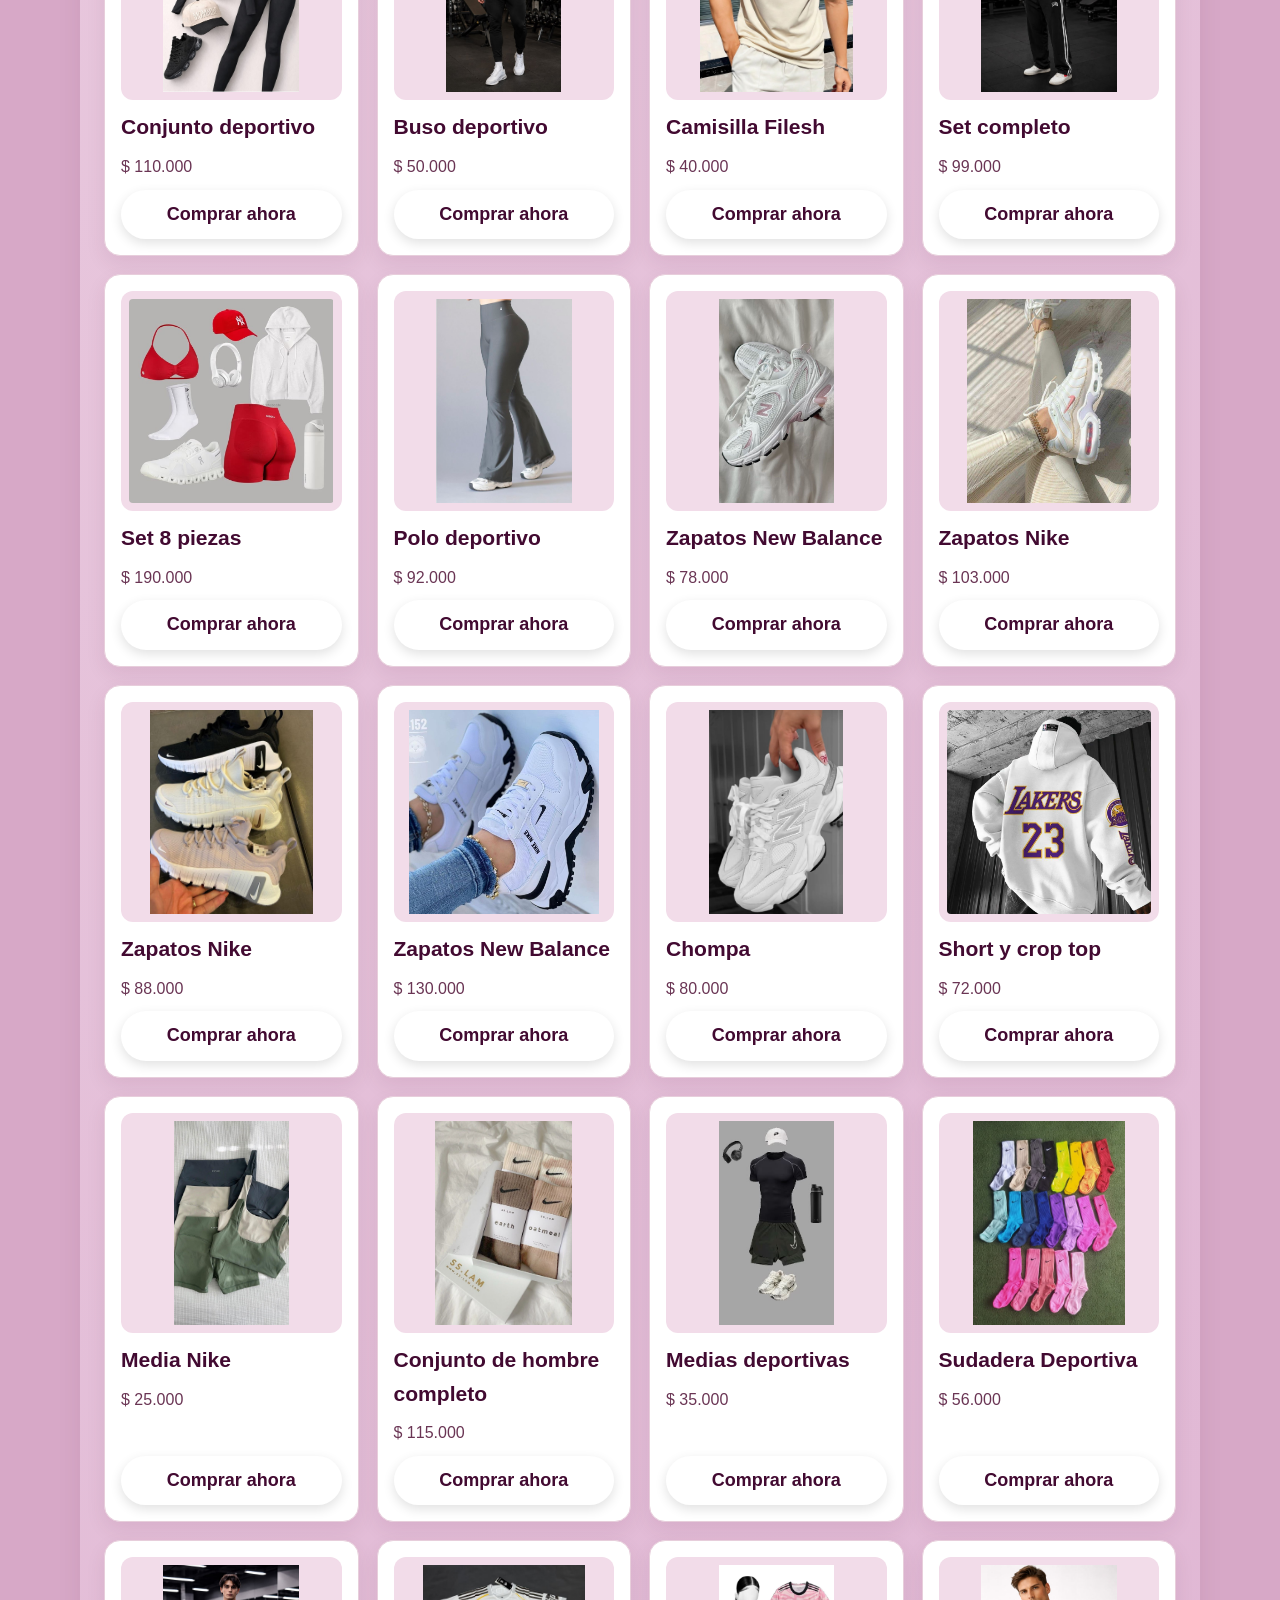
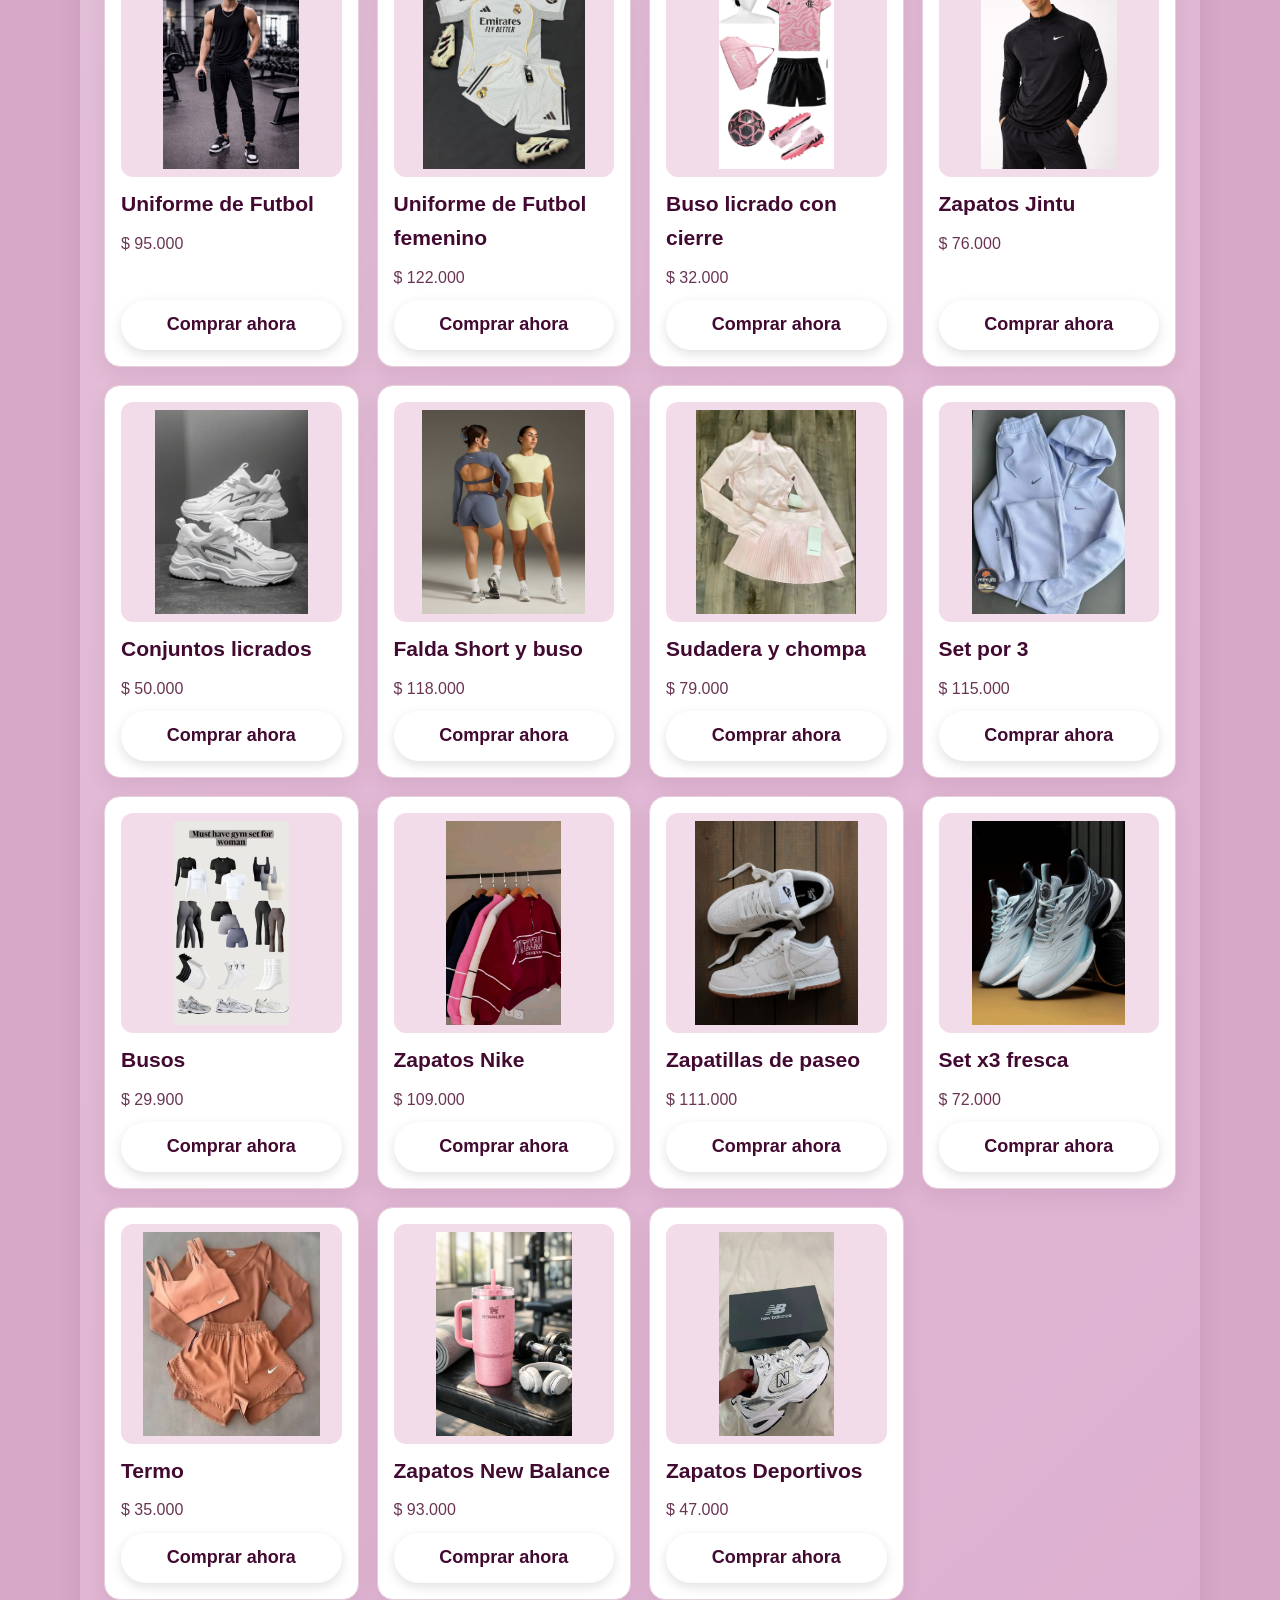
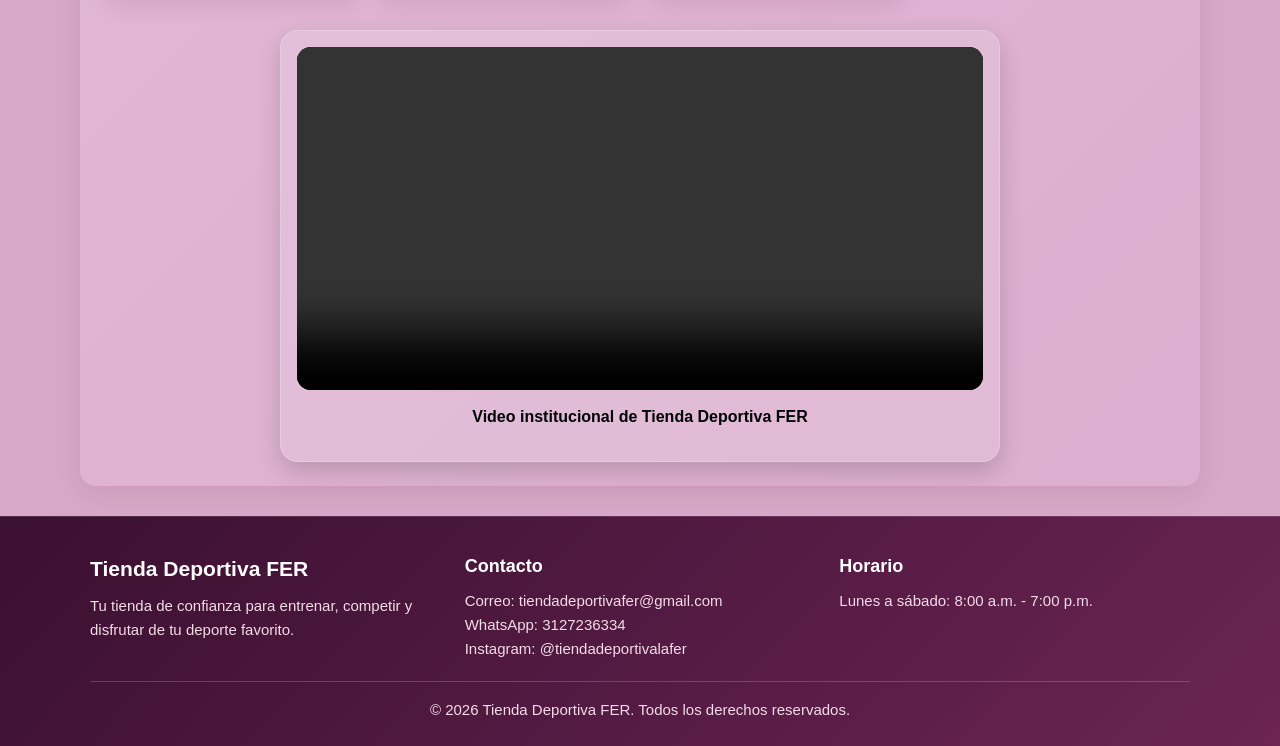
==== commit 87e55f48: "Update index.html" ====
--- a/index.html
+++ b/index.html
@@ -265,15 +265,17 @@
     </div>
 </footer>
 <a href="https://wa.me/573127236334" class="whatsapp" target="_blank">
-    <img src="/frontend/img/whatsapp.svg" alt="WhatsApp" class="social-icon">
+    <img src="frontend/img/whatsapp.svg" alt="WhatsApp" class="social-icon">
 </a>
 
 <a href="https://www.facebook.com/TiendaDeportivaFER" class="facebook" target="_blank">
-    <img src="/frontend/img/facebook.svg" alt="Facebook" class="social-icon">
+    <img src="frontend/img/facebook.svg" alt="Facebook" class="social-icon">
 </a>
+
 <a href="https://www.instagram.com/tiendadeportivalafer" class="instagram" target="_blank">
-    <img src="/frontend/img/instagram.svg" alt="Instagram" class="social-icon">
+    <img src="frontend/img/instagram.svg" alt="Instagram" class="social-icon">
 </a>
+
 <script src="fernanda.js"></script>
 <script src="https://cdn.jsdelivr.net/npm/bootstrap@5.3.8/dist/js/bootstrap.bundle.min.js"></script>
 </body>
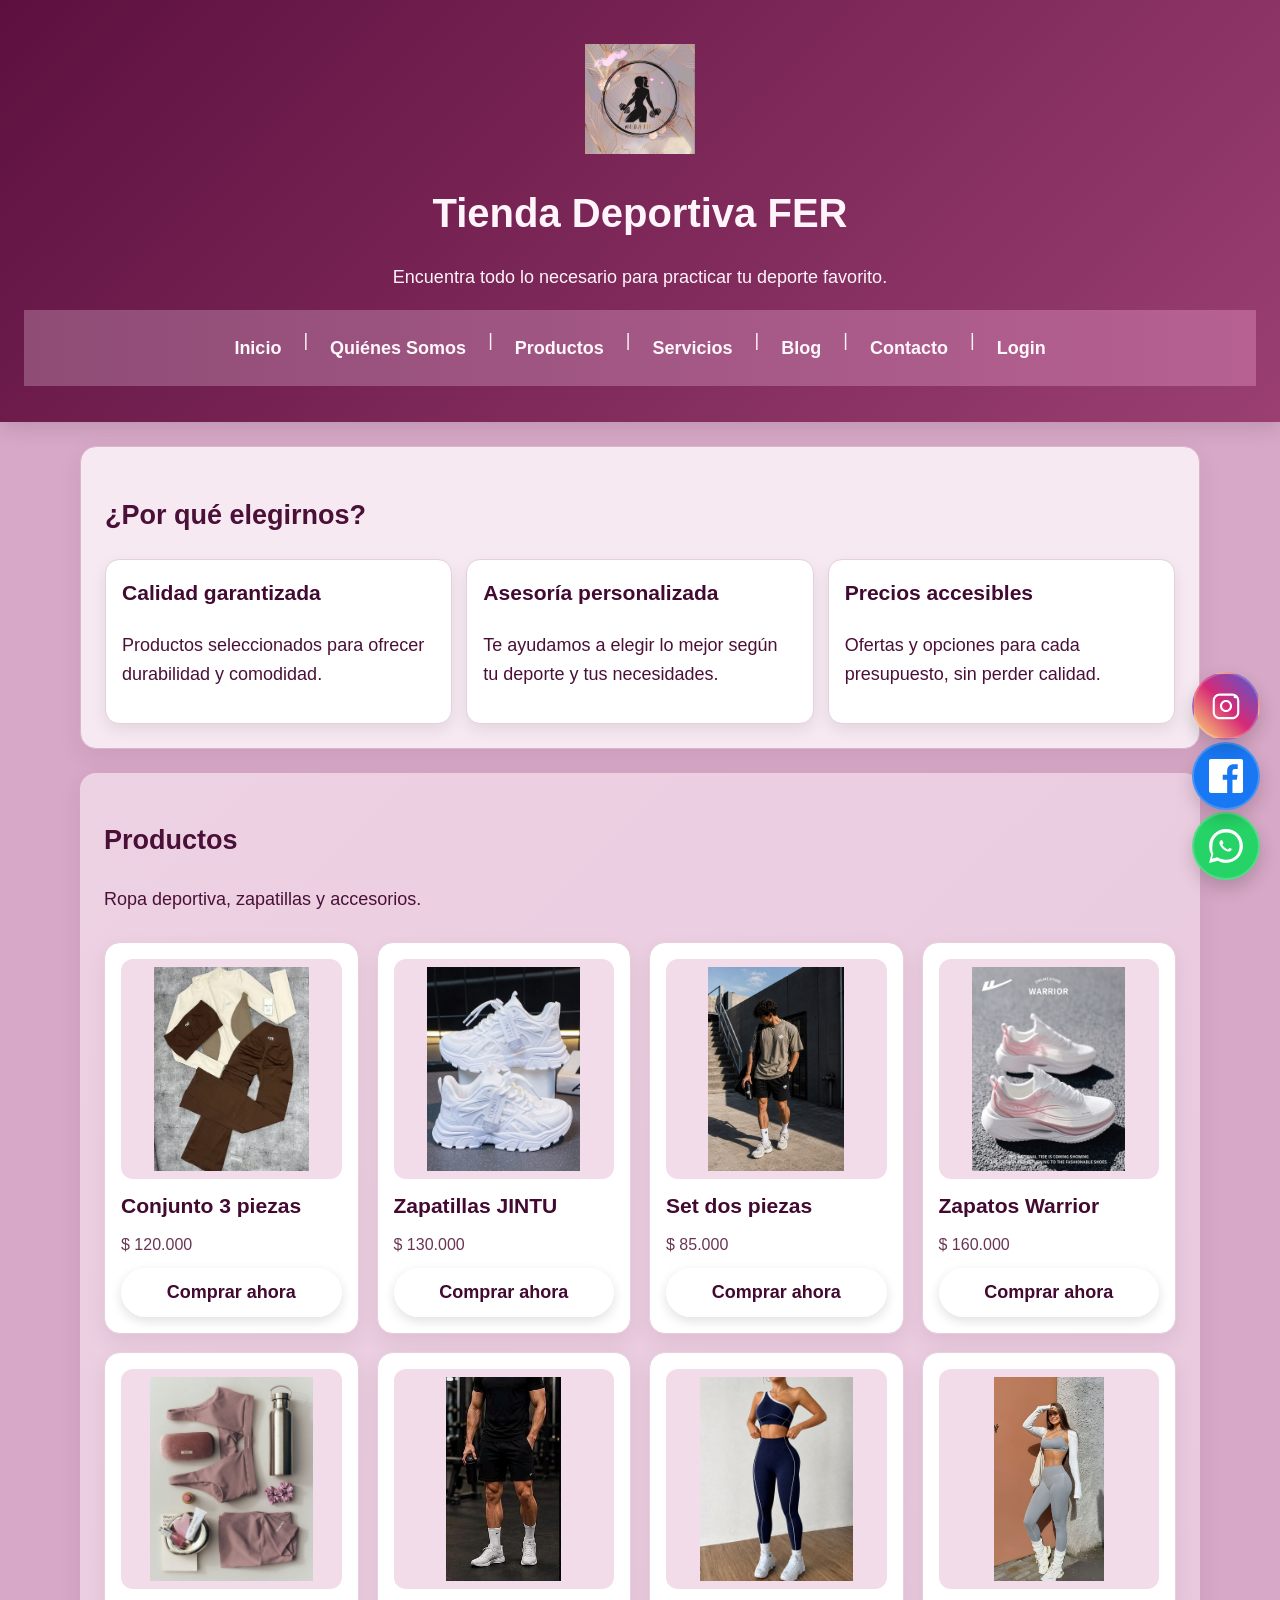
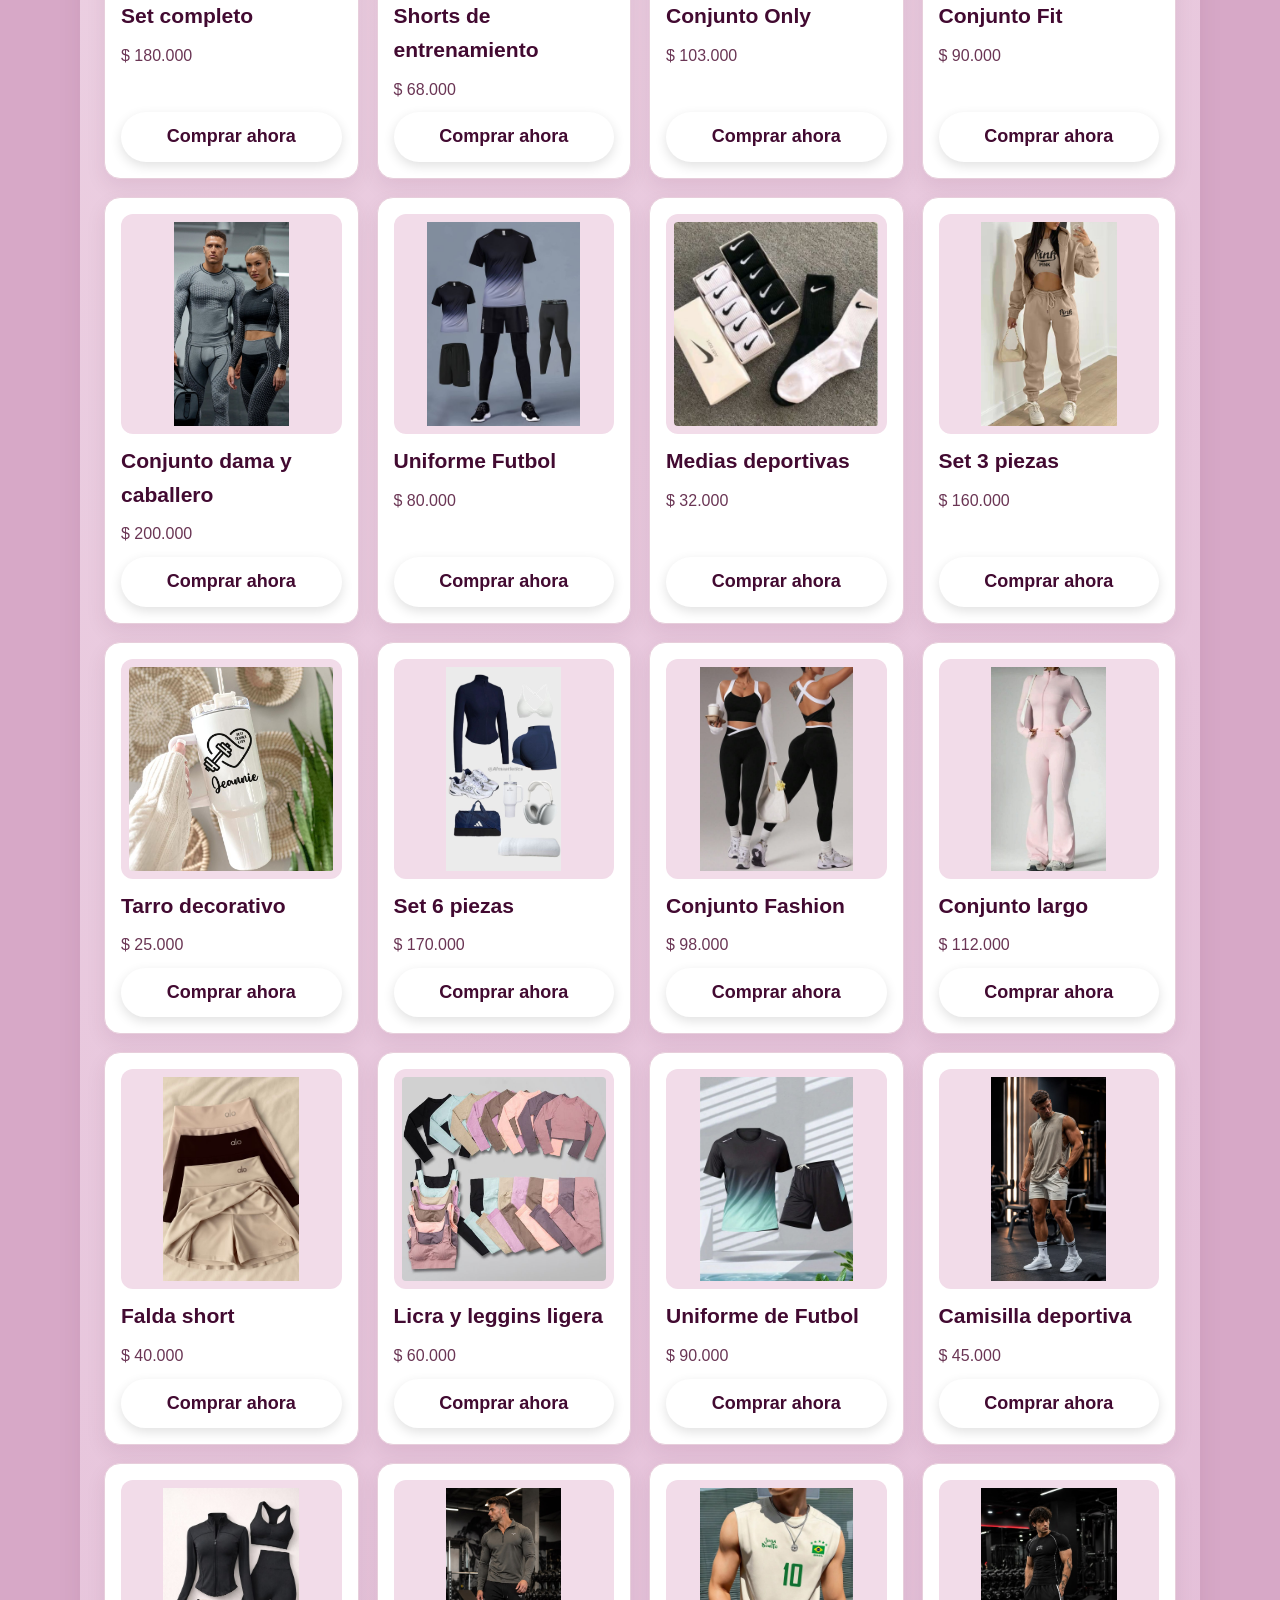
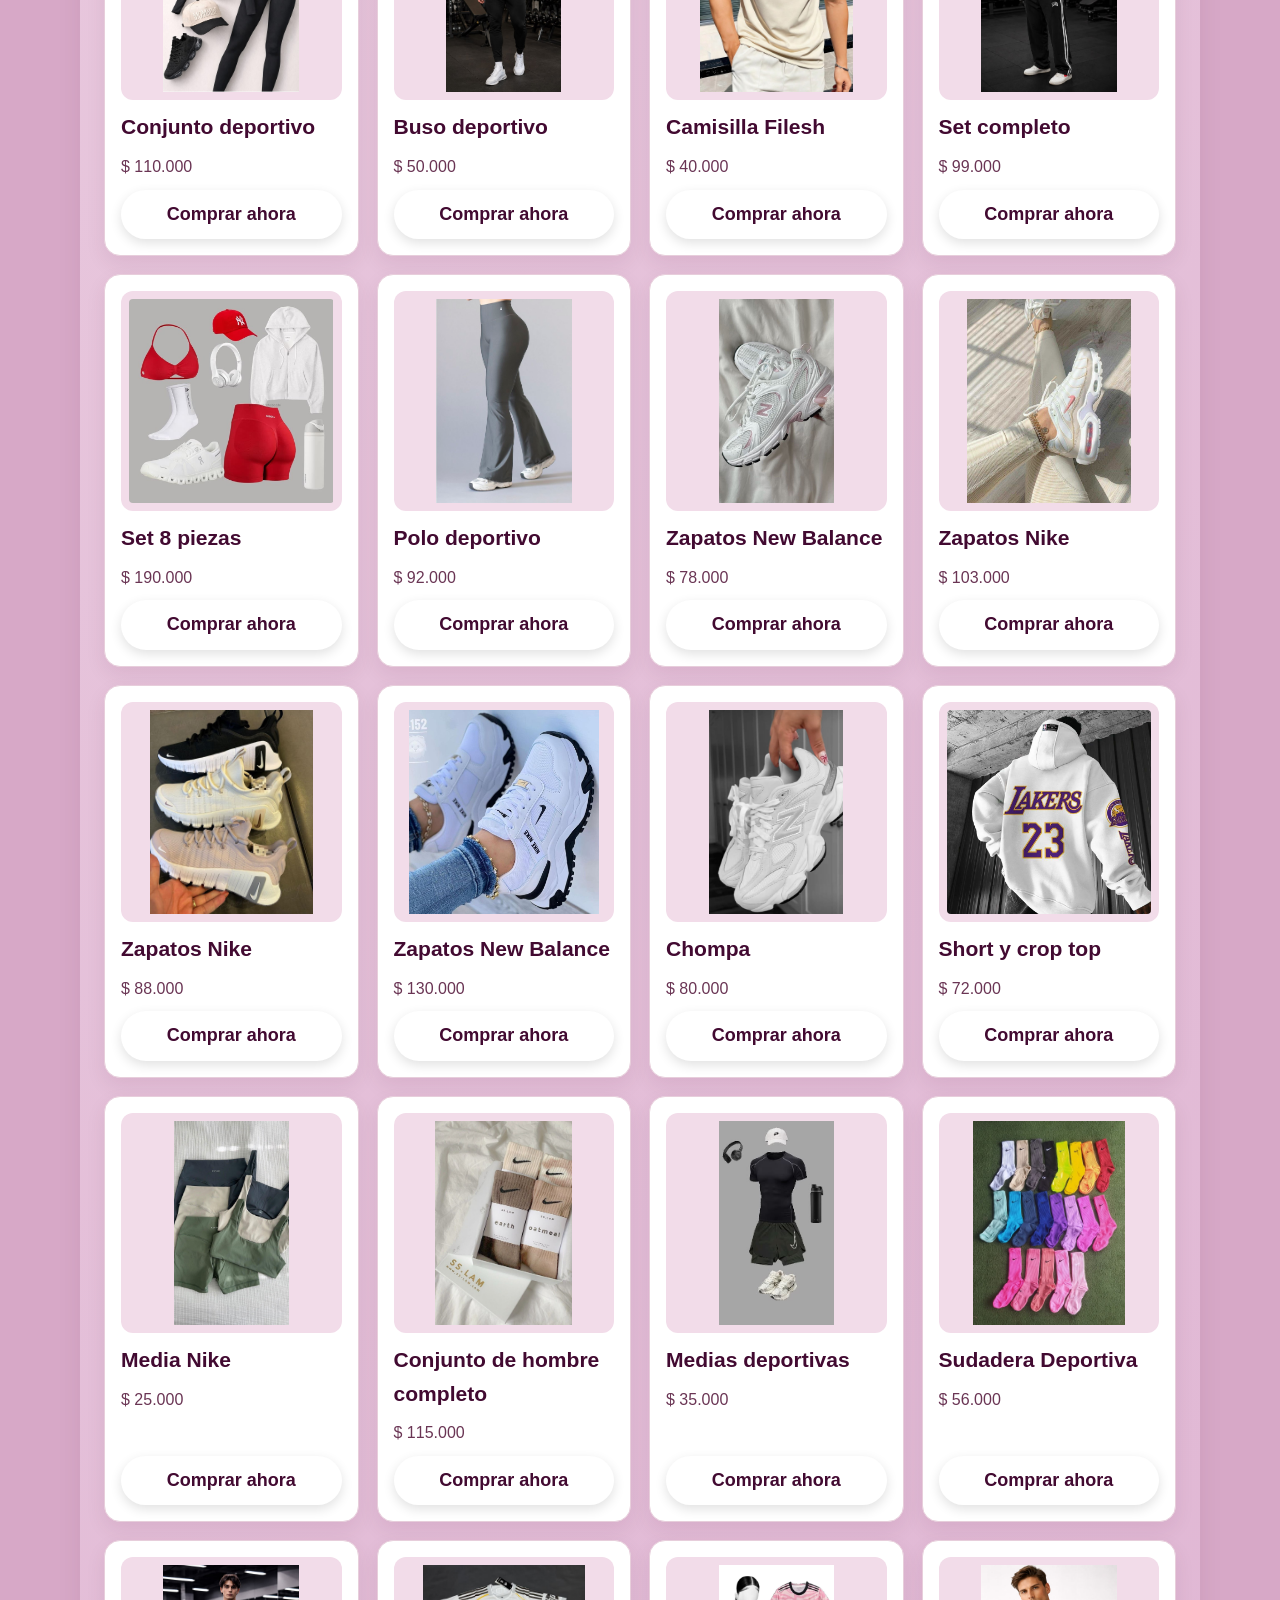
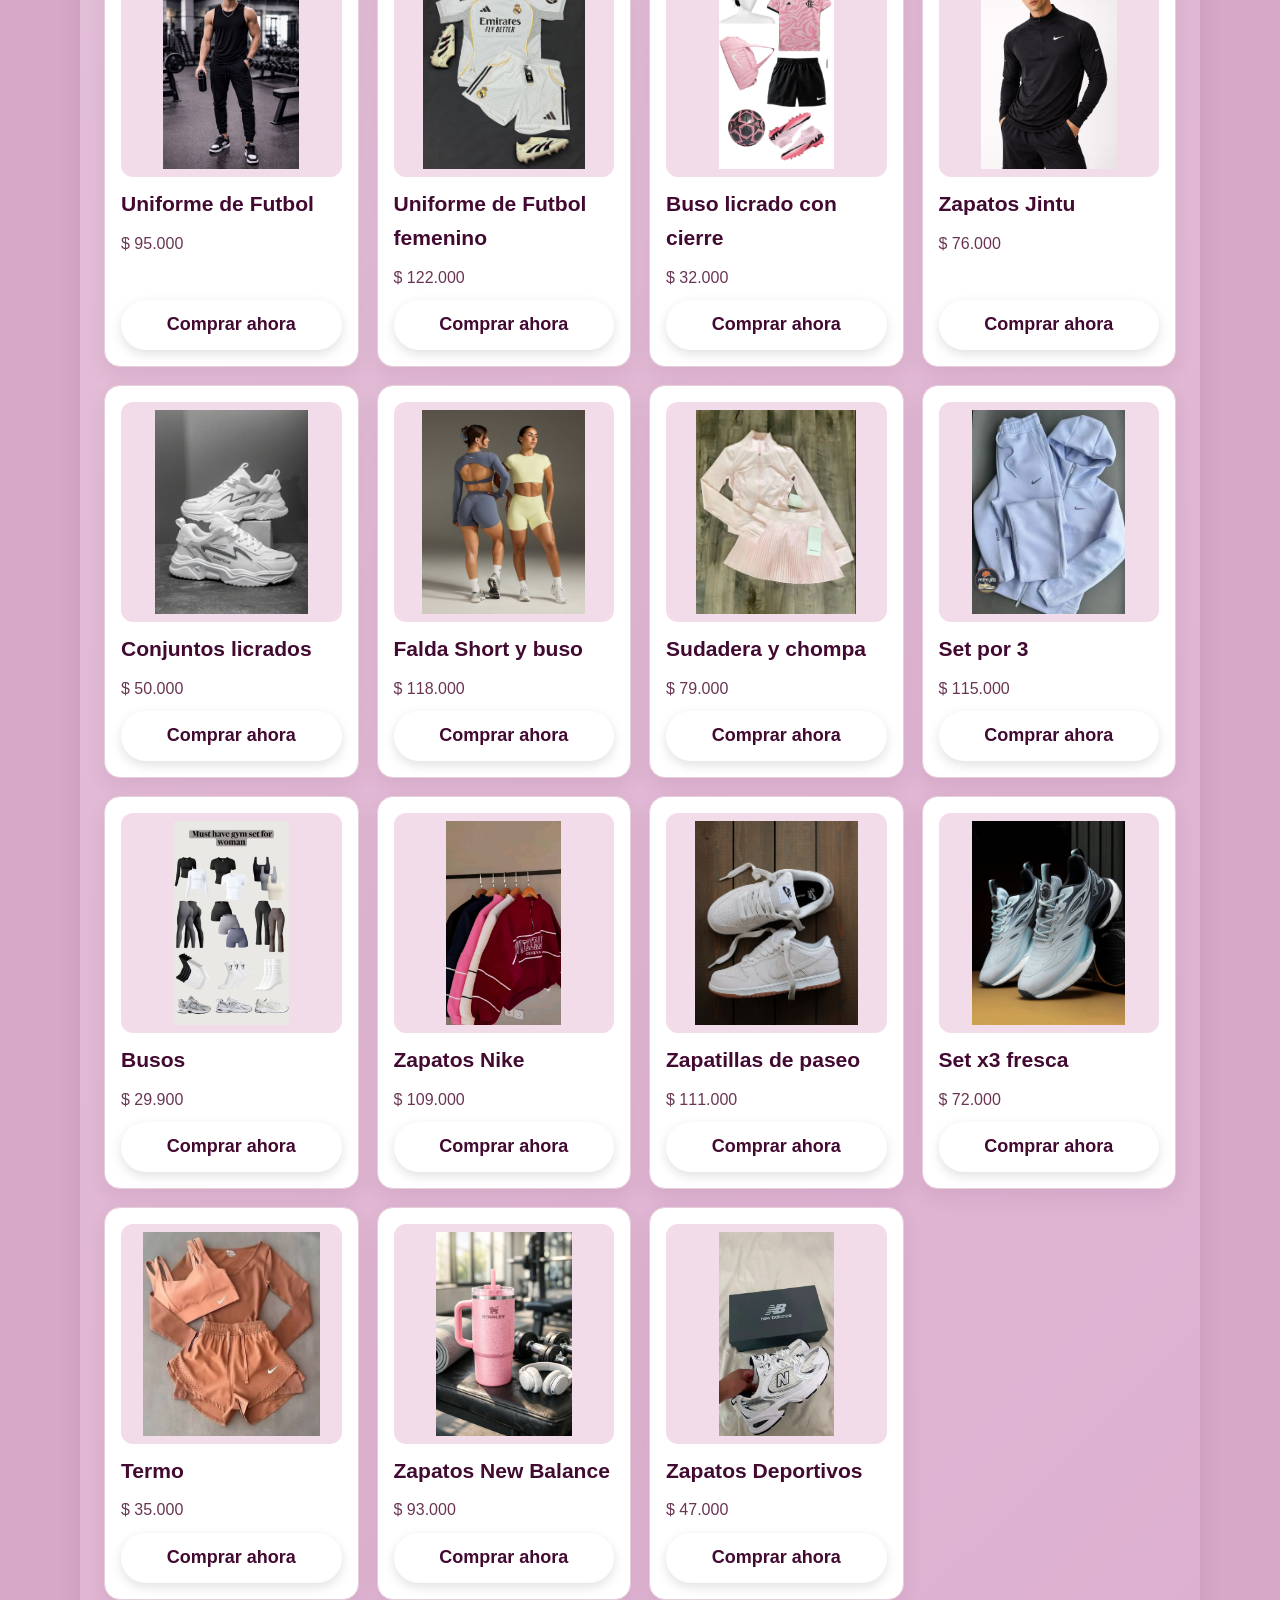
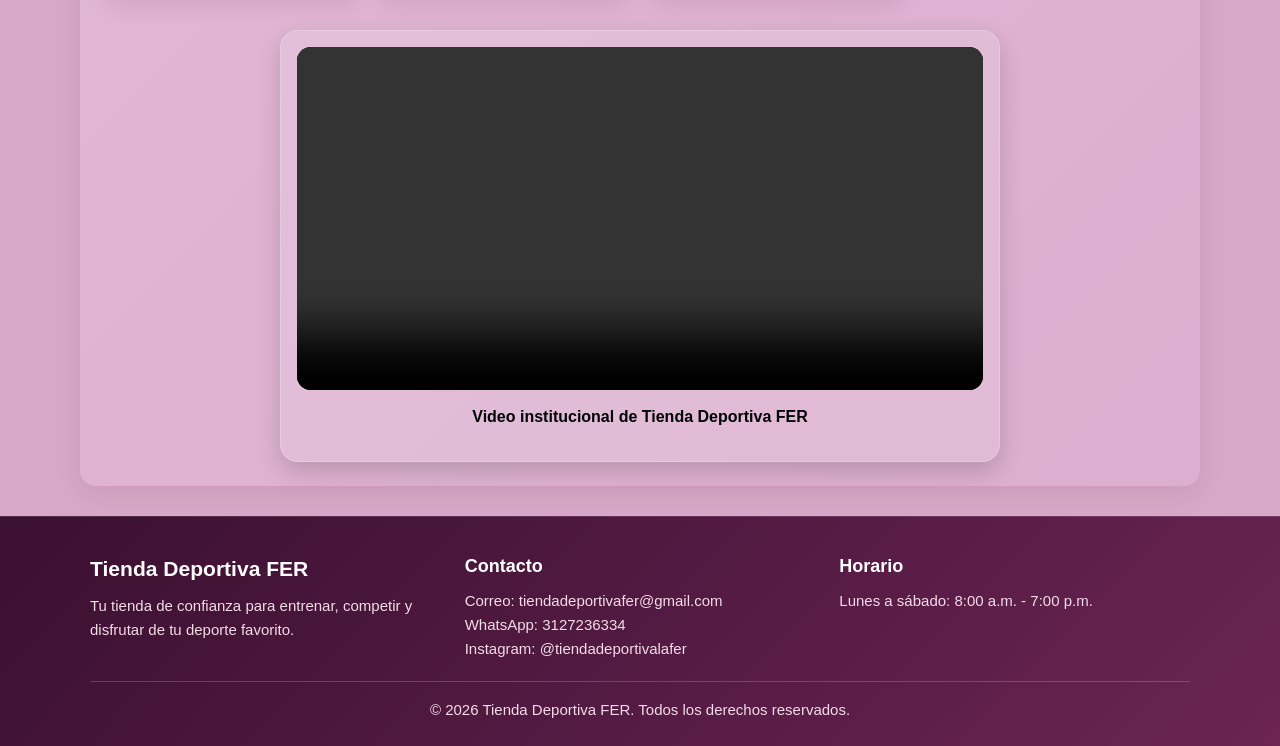
==== commit 3118d413: "Update index.html" ====
--- a/index.html
+++ b/index.html
@@ -33,16 +33,17 @@
     </p>
 
 
-   <nav>
-
-    <a href="quienes-somos.html">Quiénes Somos</a> </li> |
-    <a href="productos.html">Productos</a> </li> |
-    <a href="servicios.html">Servicios</a> </li>|
-    <a href="blog.html">Blog</a></li> |
-    <a href="contacto.html">Contacto</a></li> |
-    <a href="login.html">Login</a></li> |
-
-   </nav>
+  <nav>
+
+    <a href="index.html">Inicio</a> |
+    <a href="quienes-somos.html">Quiénes Somos</a> |
+    <a href="productos.html">Productos</a> |
+    <a href="servicios.html">Servicios</a> |
+    <a href="blog.html">Blog</a> |
+    <a href="contacto.html">Contacto</a> |
+    <a href="login.html">Login</a>
+
+</nav>
 
    </header>
 
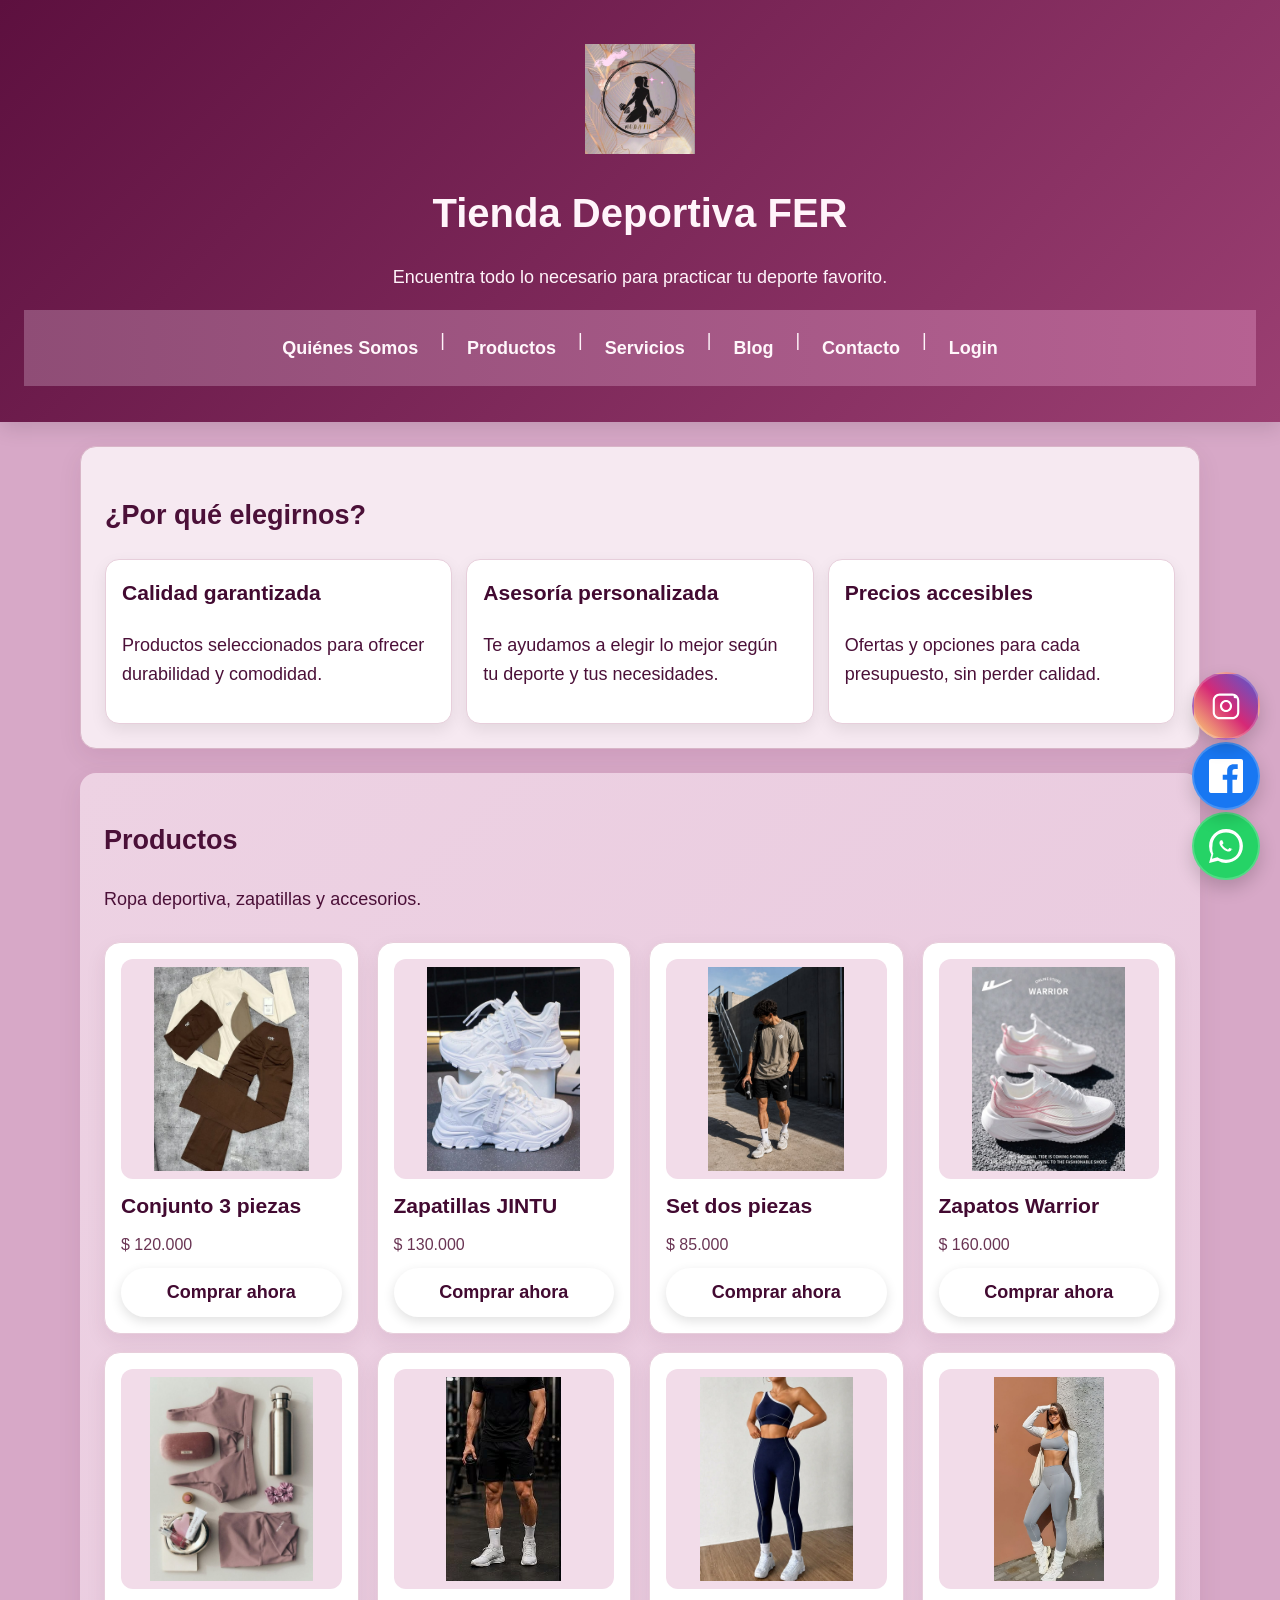
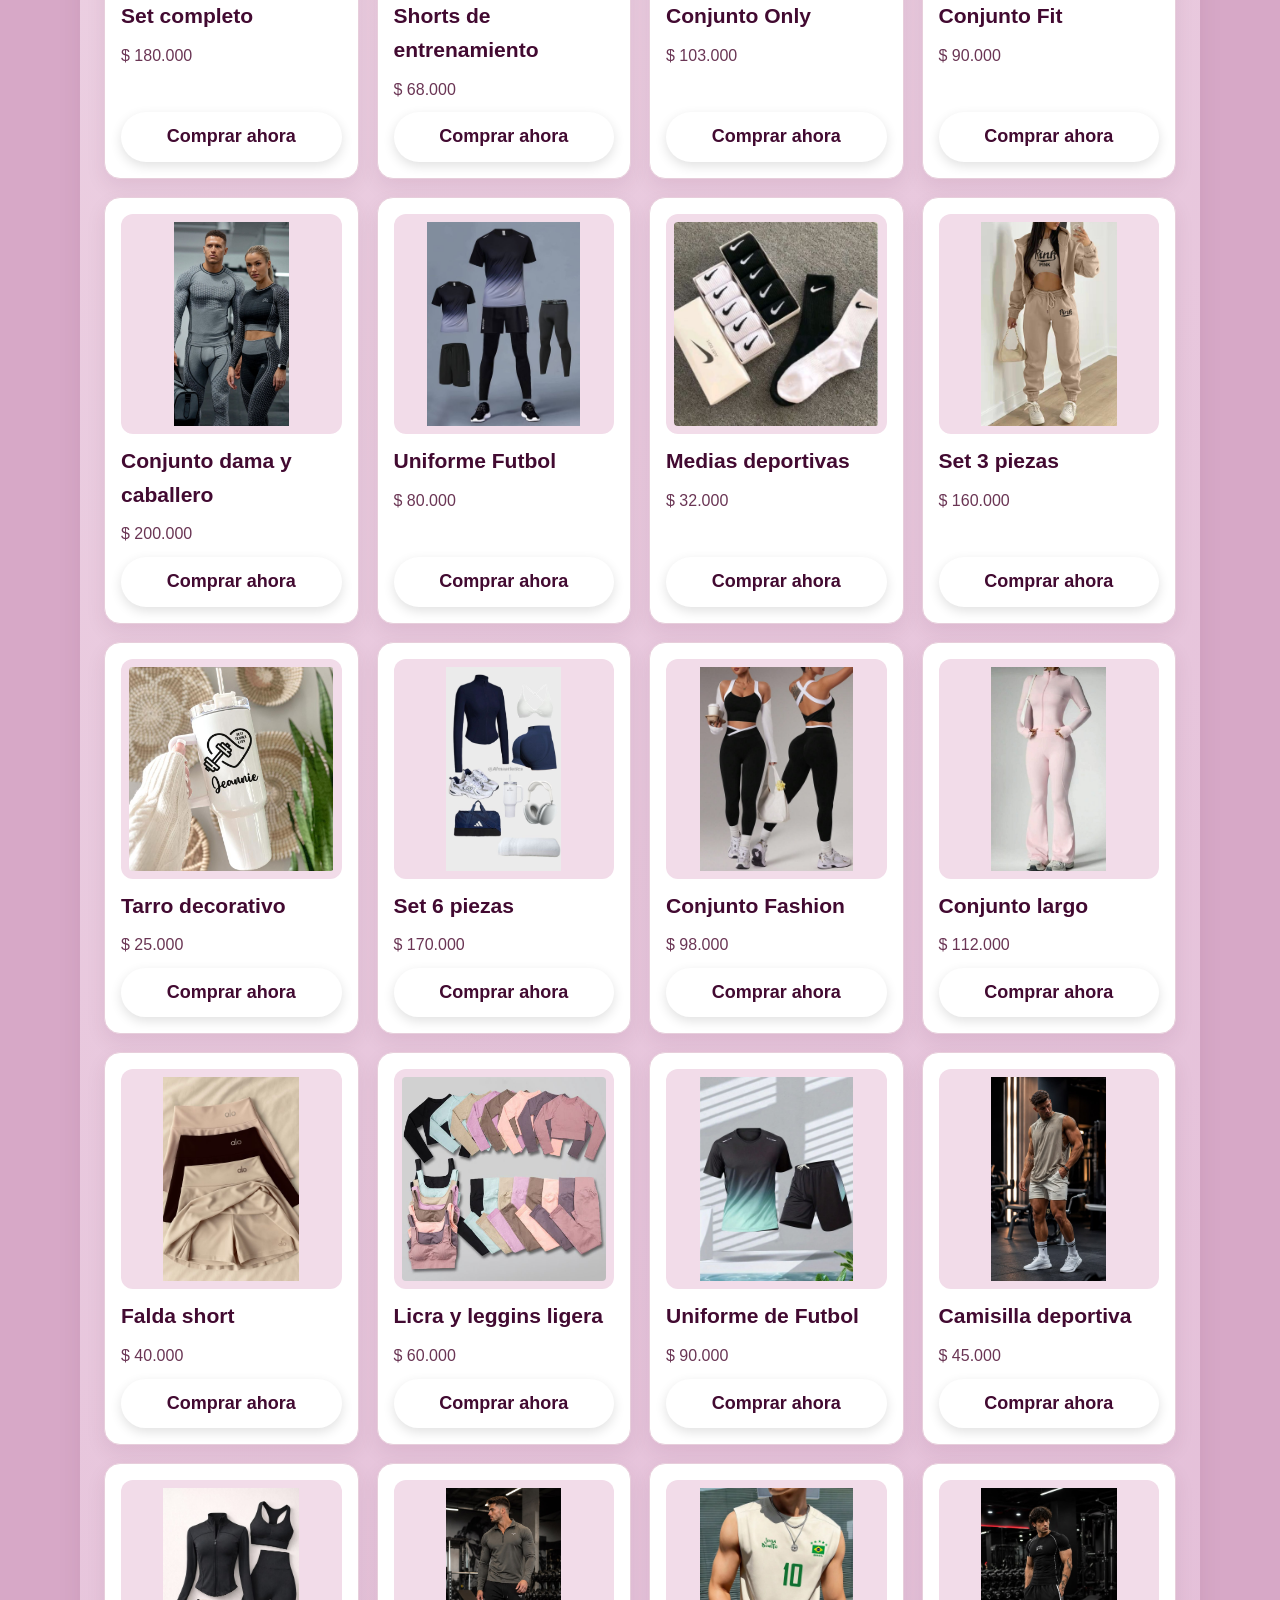
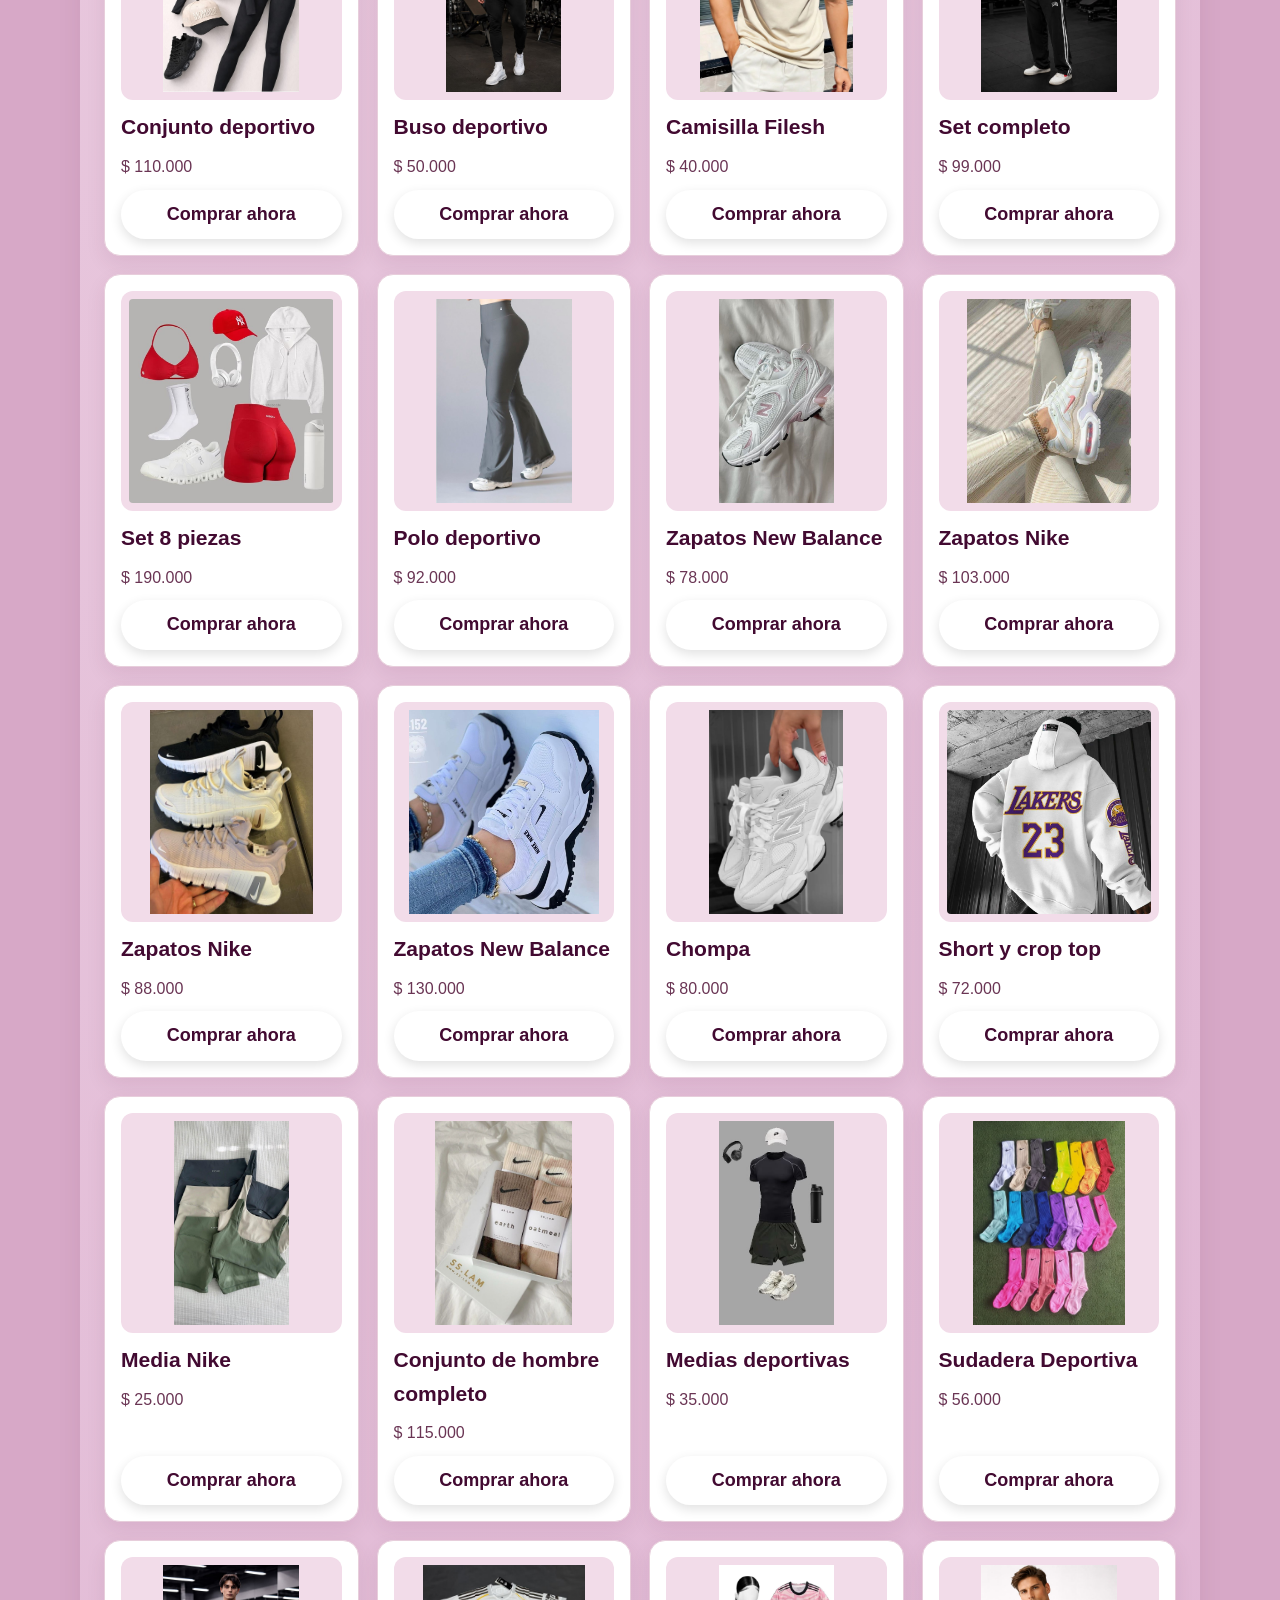
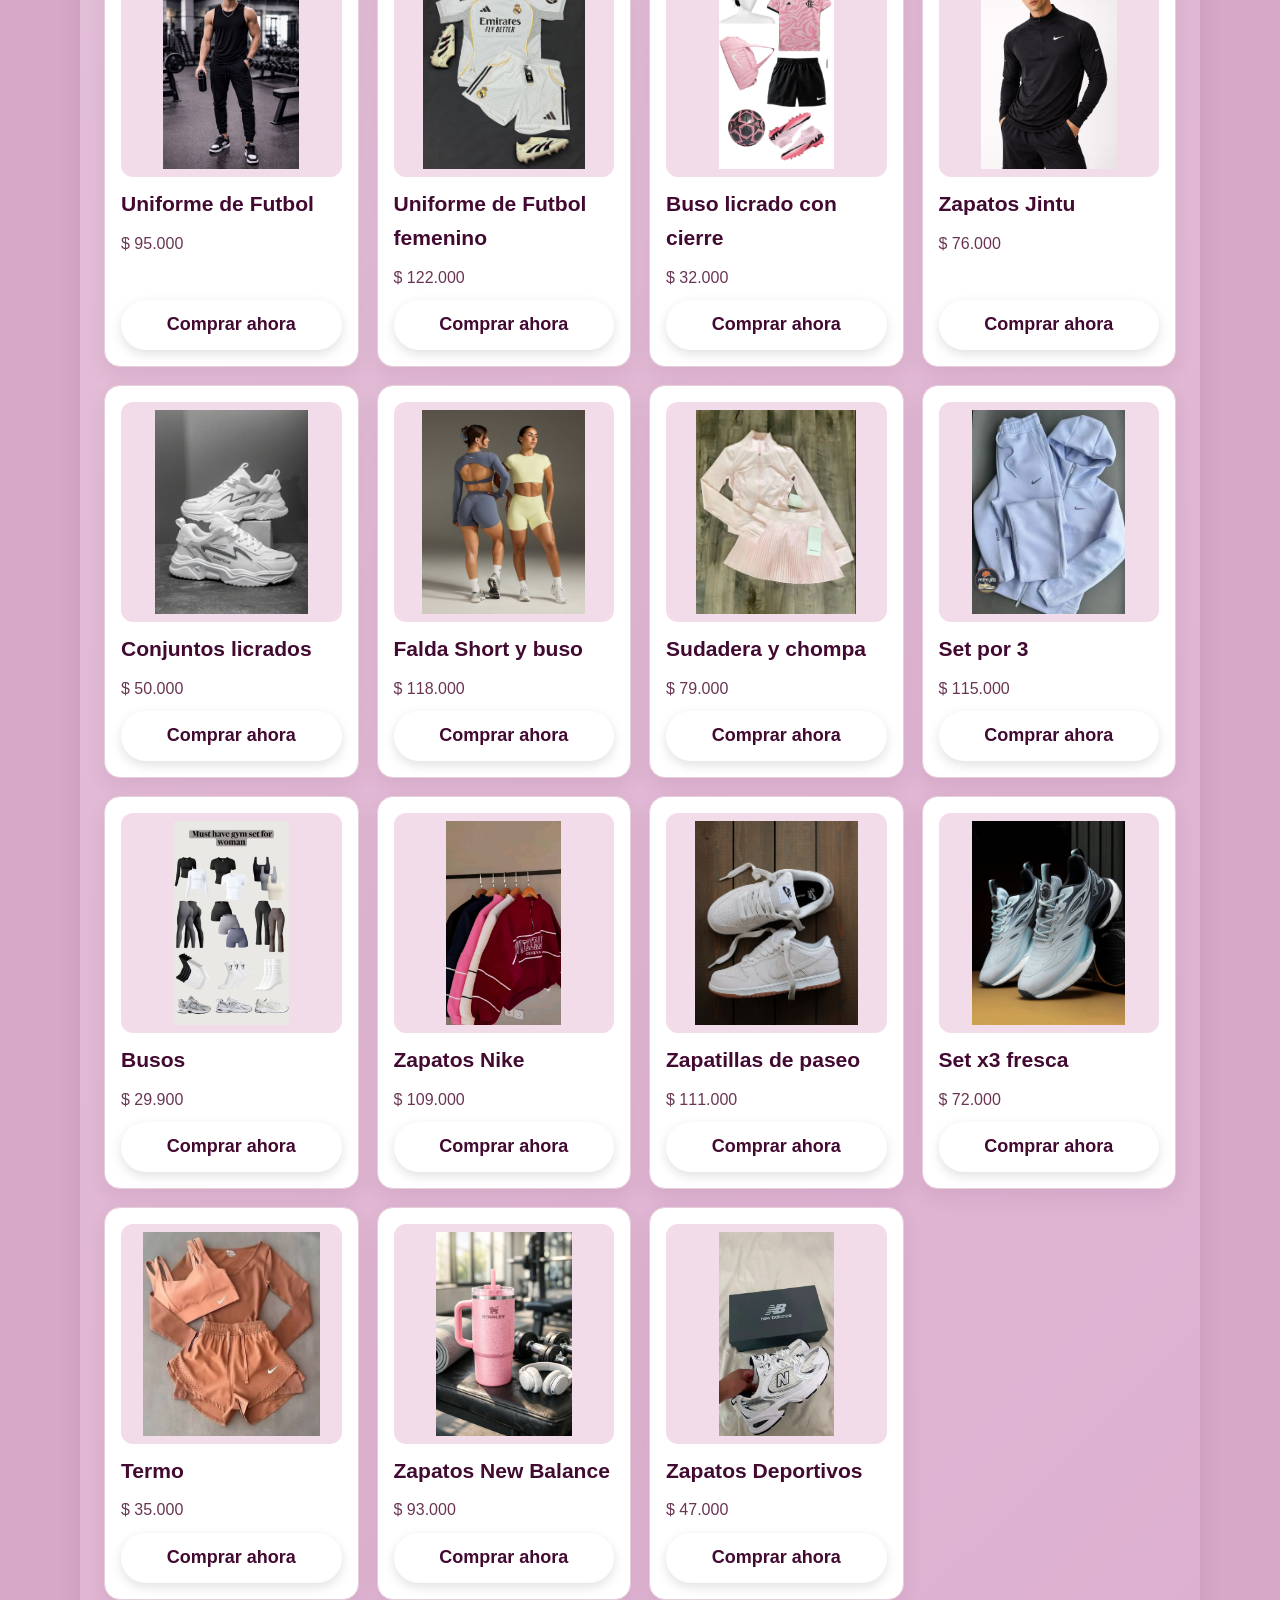
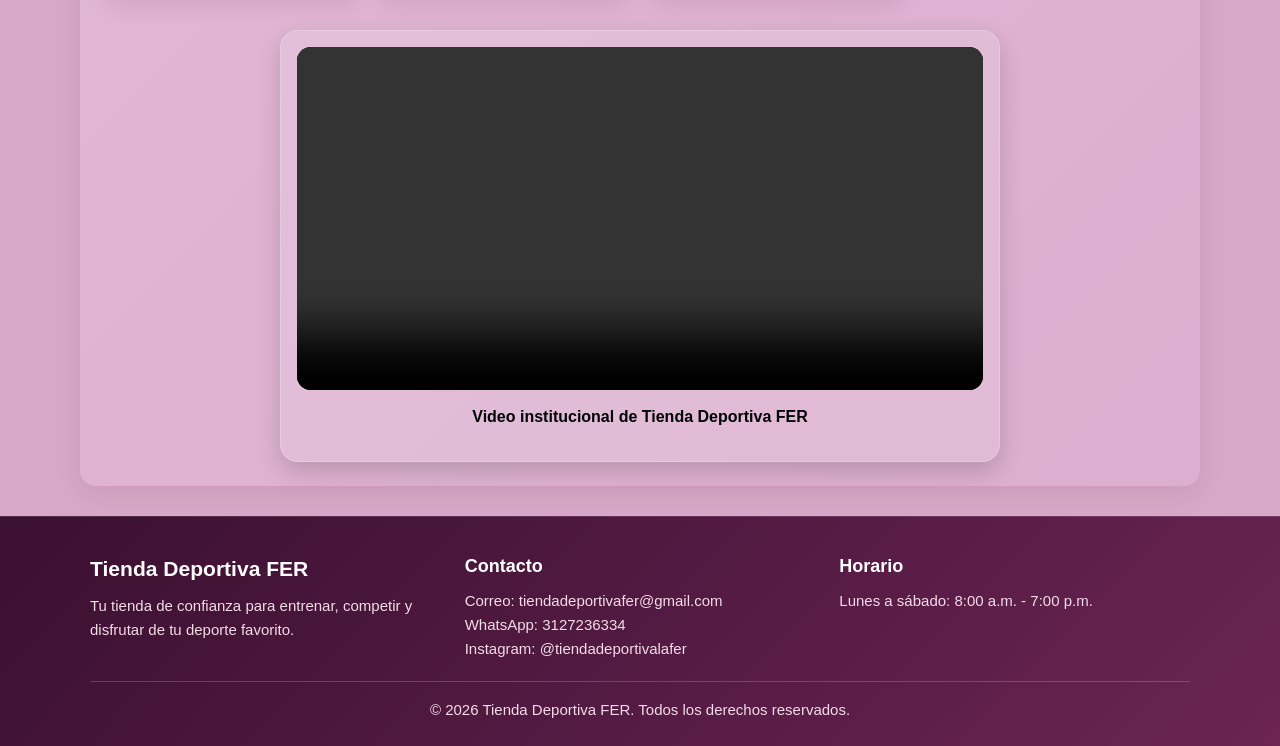
==== commit e3f08c07: "Update index.html" ====
--- a/index.html
+++ b/index.html
@@ -35,7 +35,7 @@
 
   <nav>
 
-    <a href="index.html">Inicio</a> |
+   
     <a href="quienes-somos.html">Quiénes Somos</a> |
     <a href="productos.html">Productos</a> |
     <a href="servicios.html">Servicios</a> |
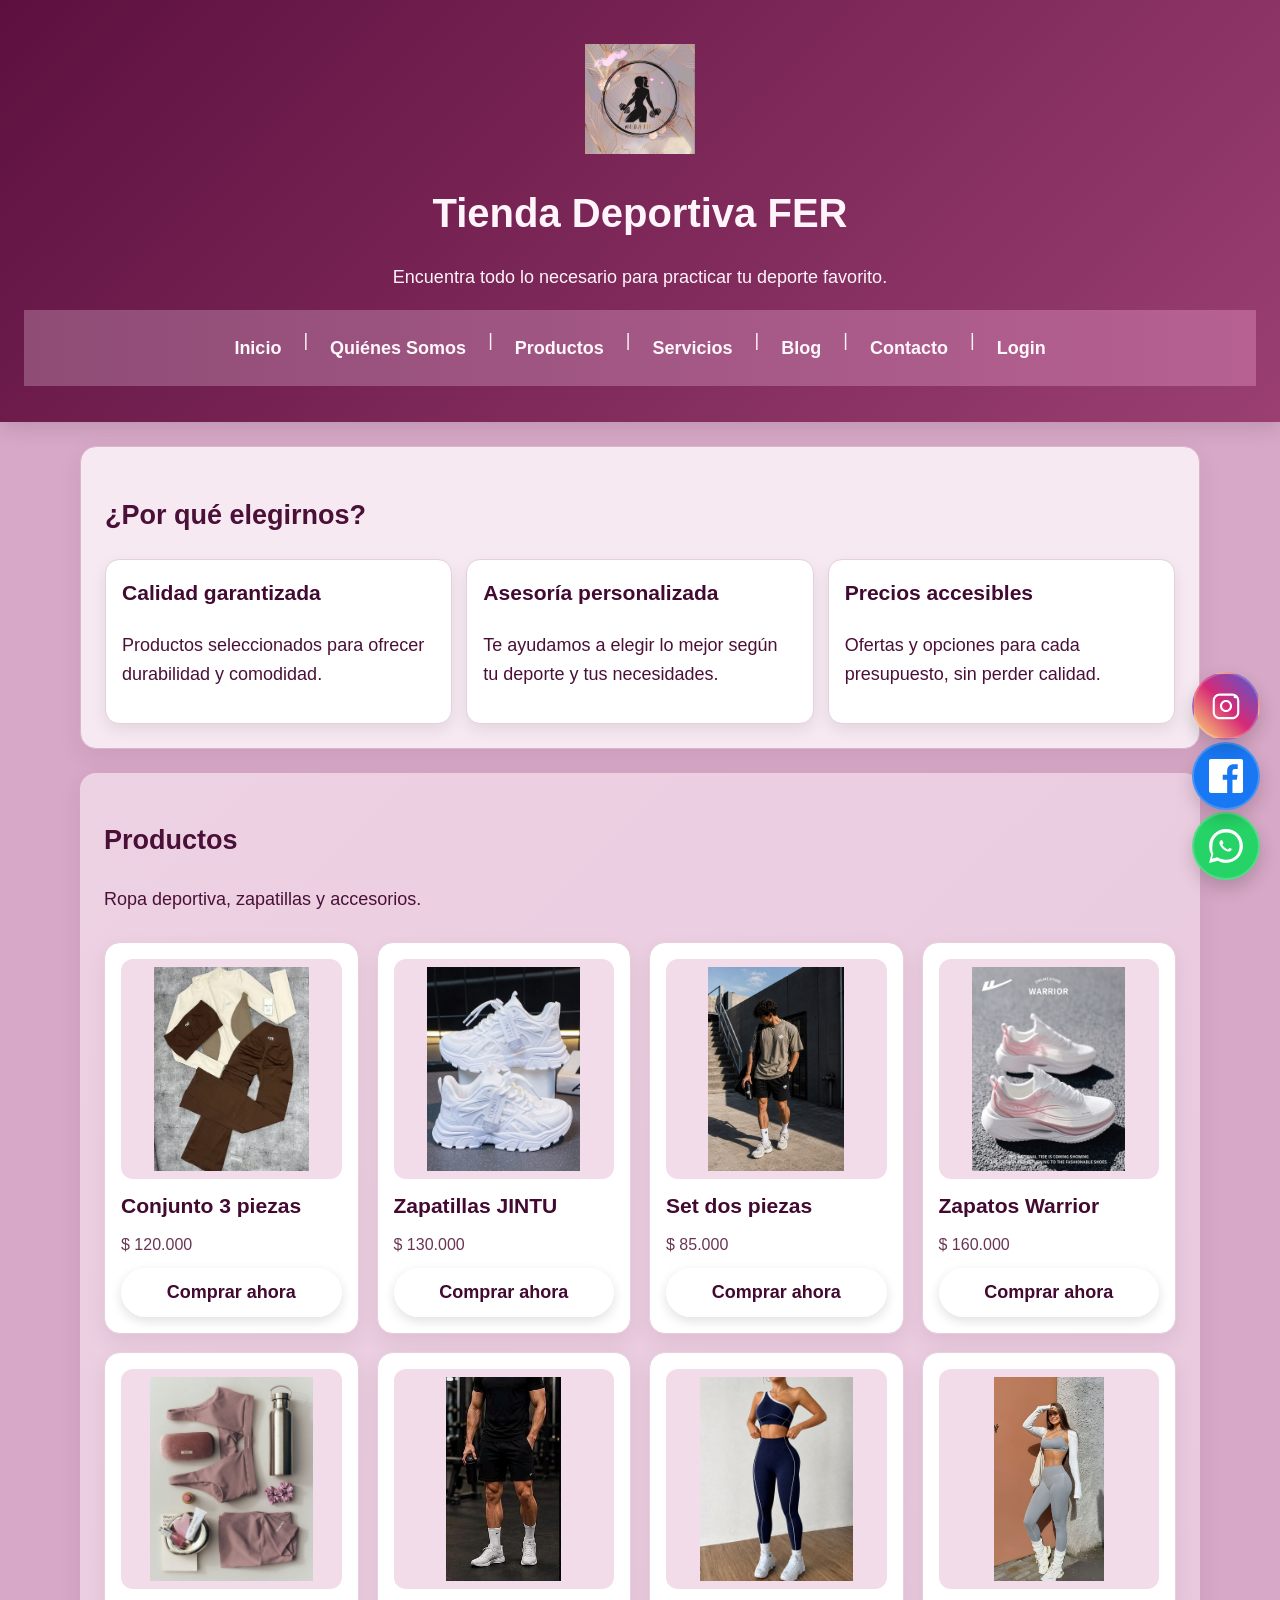
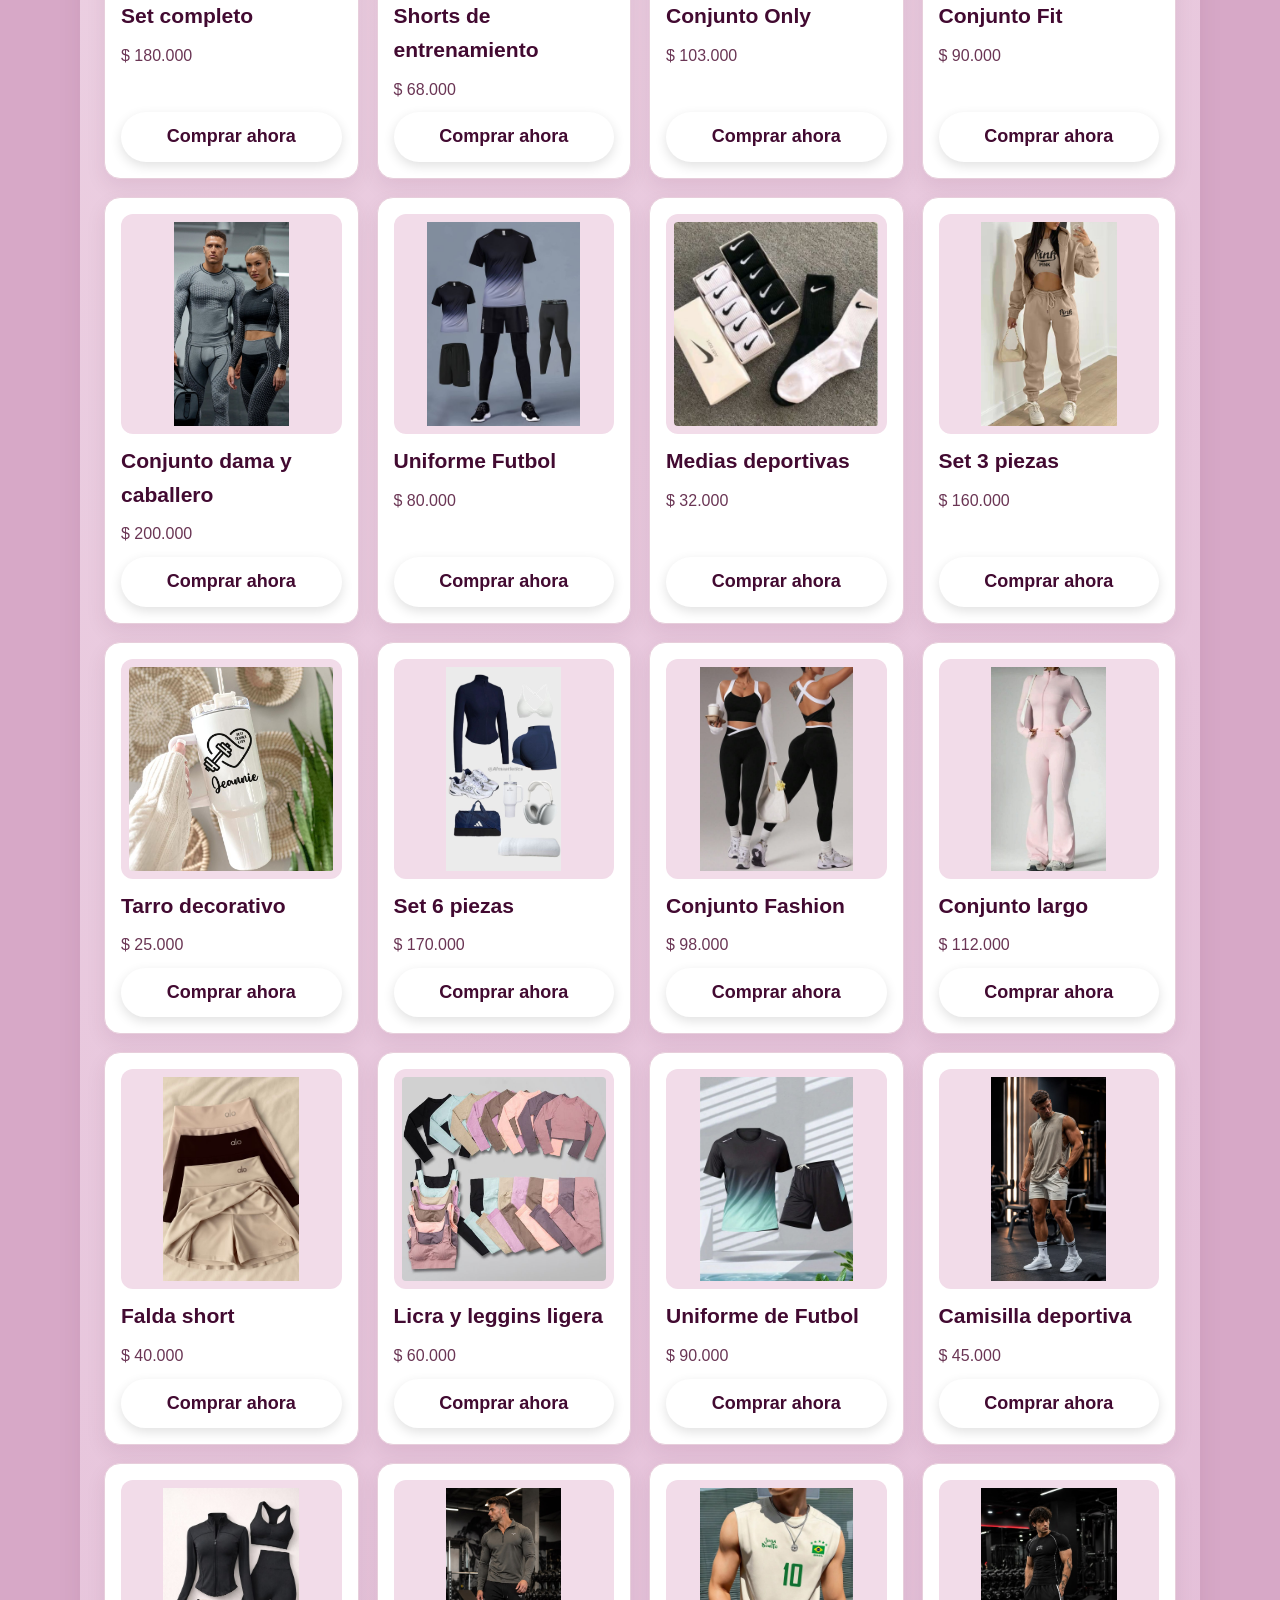
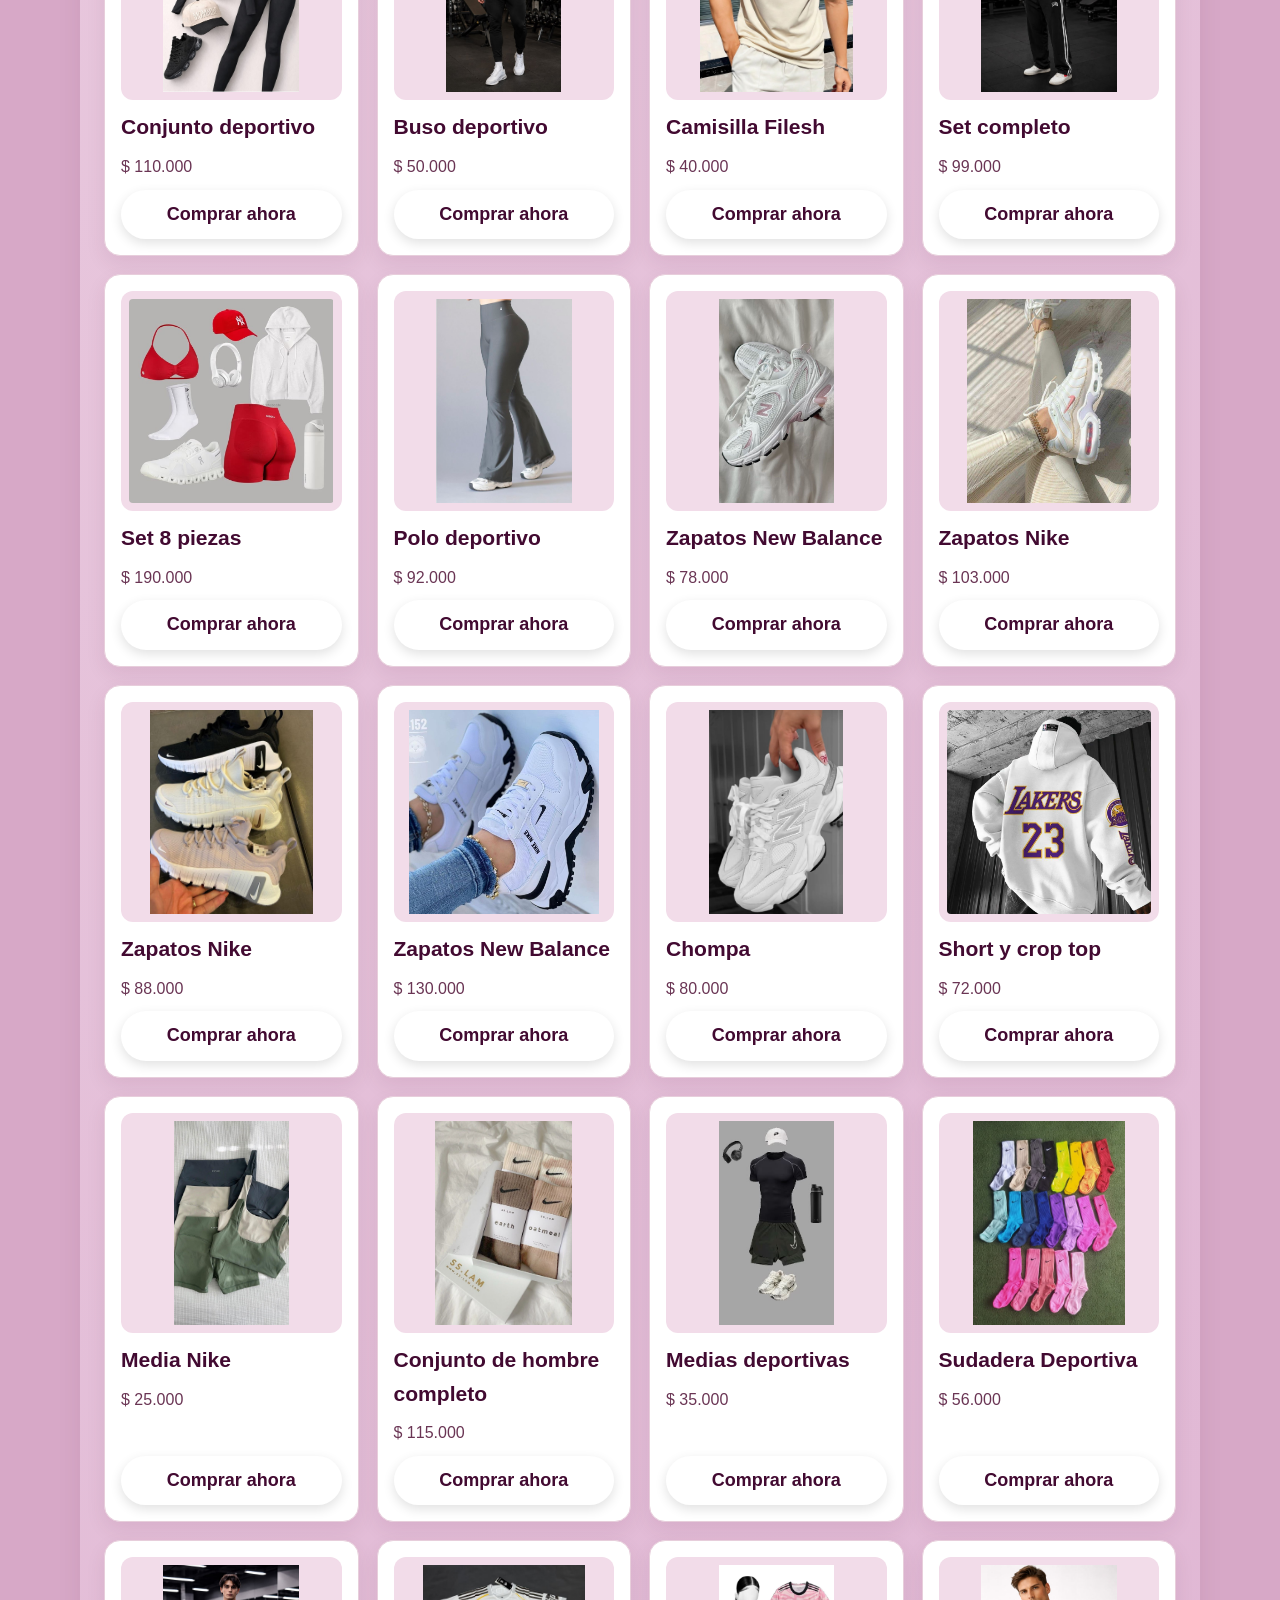
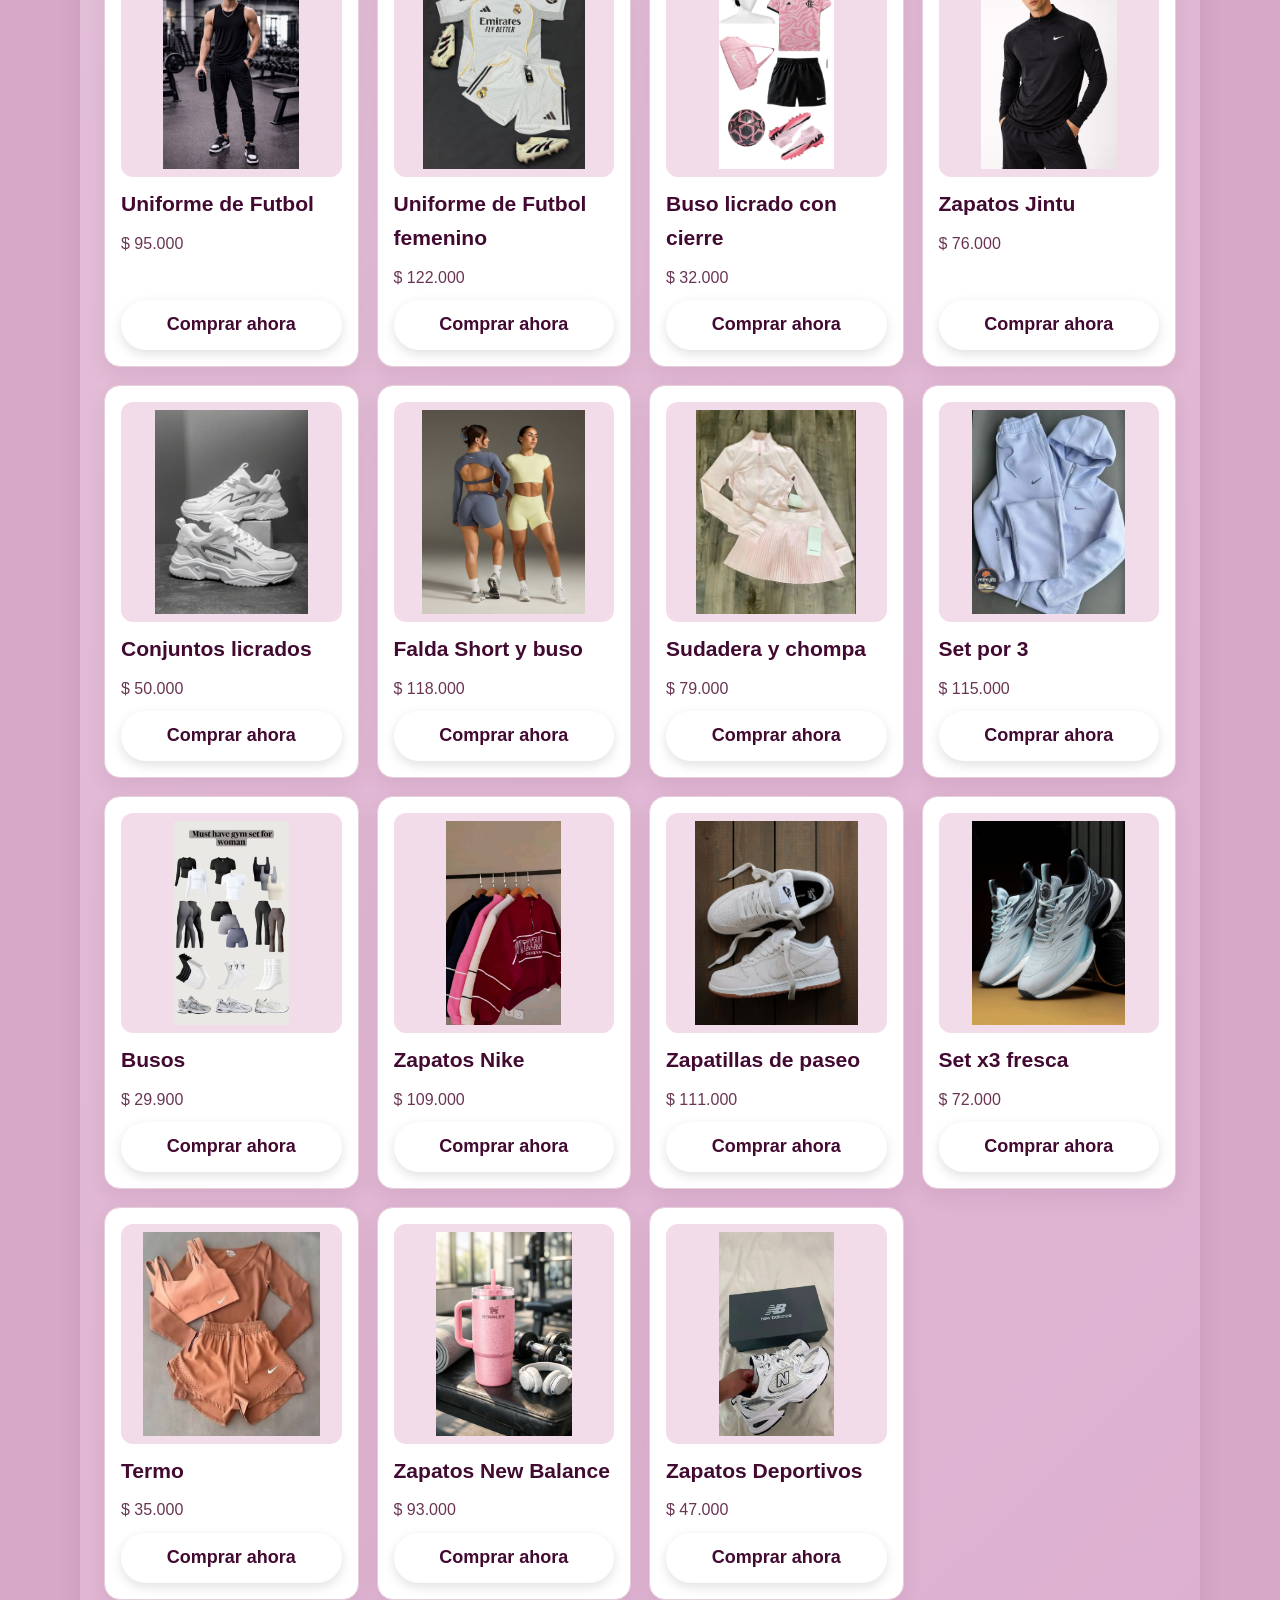
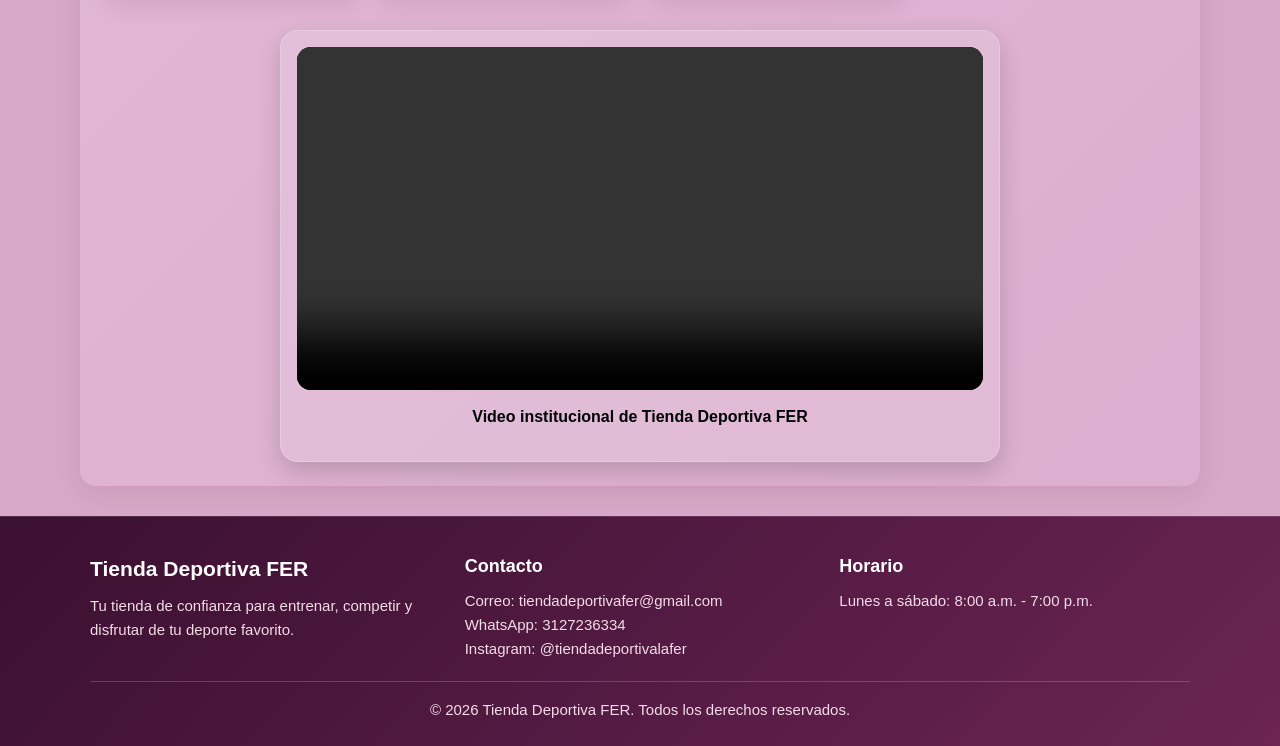
==== commit 19faf319: "Update index.html" ====
--- a/index.html
+++ b/index.html
@@ -33,17 +33,16 @@
     </p>
 
 
-  <nav>
-
-   
-    <a href="quienes-somos.html">Quiénes Somos</a> |
-    <a href="productos.html">Productos</a> |
-    <a href="servicios.html">Servicios</a> |
-    <a href="blog.html">Blog</a> |
-    <a href="contacto.html">Contacto</a> |
-    <a href="login.html">Login</a>
-
+ <nav>
+    <a href="index.html">Inicio</a> |
+    <a href="frontend/páginas/quienes-somos.html">Quiénes Somos</a> |
+    <a href="frontend/páginas/productos.html">Productos</a> |
+    <a href="frontend/páginas/servicios.html">Servicios</a> |
+    <a href="frontend/páginas/blog.html">Blog</a> |
+    <a href="frontend/páginas/contacto.html">Contacto</a> |
+    <a href="frontend/páginas/login.html">Login</a>
 </nav>
+
 
    </header>
 
